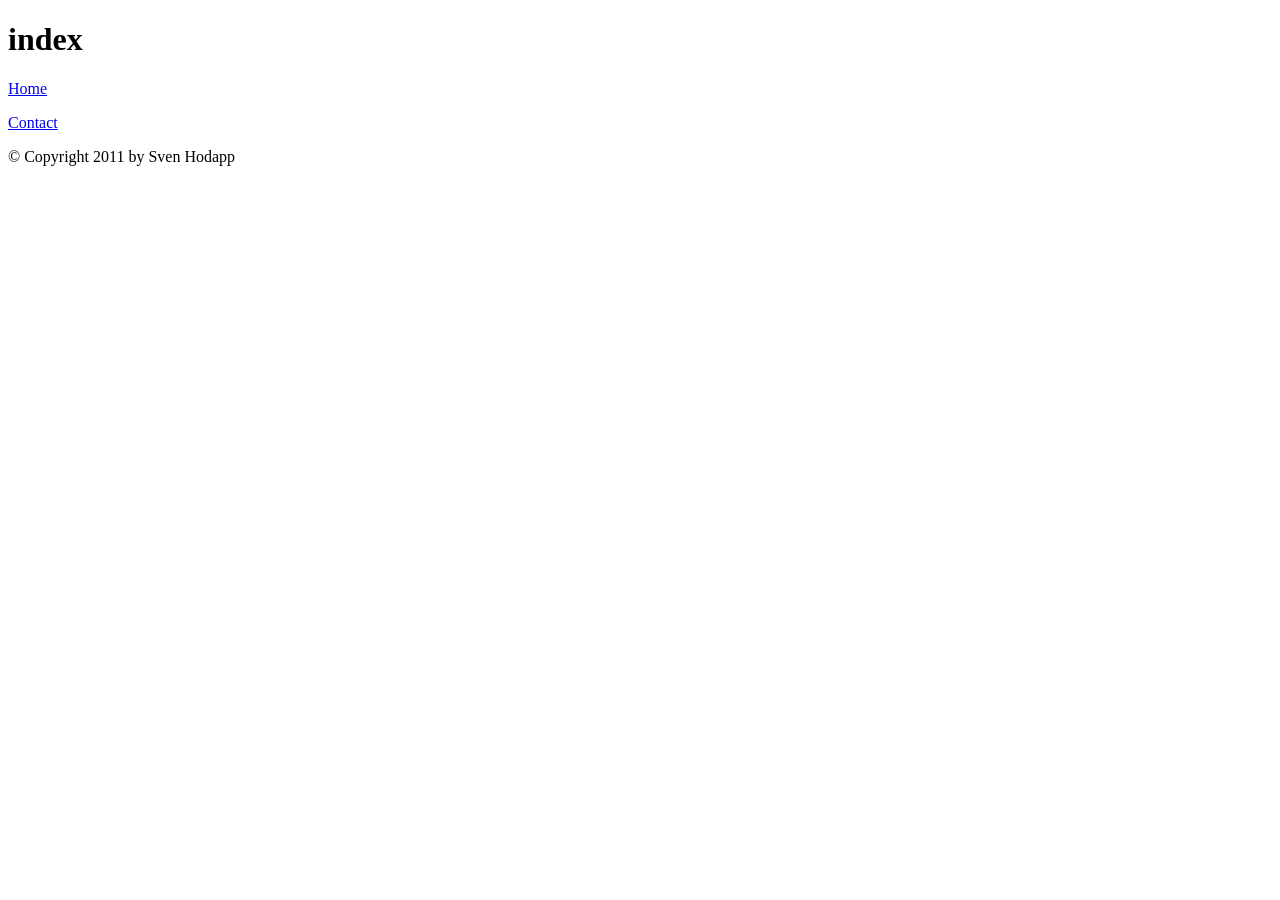
==== Template/index.html @ 95db1225 "Add first Templates." ====
<!DOCTYPE html>
<html lang="de">
	<head>
		<meta charset="utf-8" />
		<title>index</title>
		<meta name="description" content="" />
		<meta name="generator" content="Studio 3 http://aptana.com/" />
		<meta name="author" content="Sven Hodapp" />
		<meta name="viewport" content="width=device-width; initial-scale=1.0" />
		<!-- Replace favicon.ico & apple-touch-icon.png in the root of your domain and delete these references -->
		<link rel="shortcut icon" href="/favicon.ico" />
		<link rel="apple-touch-icon" href="/apple-touch-icon.png" />
	</head>
	<body>
		<div>
			<header>
				<h1>index</h1>
			</header>
			<nav>
				<p>
					<a href="/">Home</a>
				</p>
				<p>
					<a href="/contact">Contact</a>
				</p>
			</nav>
			<div></div>
			<footer>
				<p>
					&copy; Copyright 2011 by Sven Hodapp
				</p>
			</footer>
		</div>
	</body>
</html>
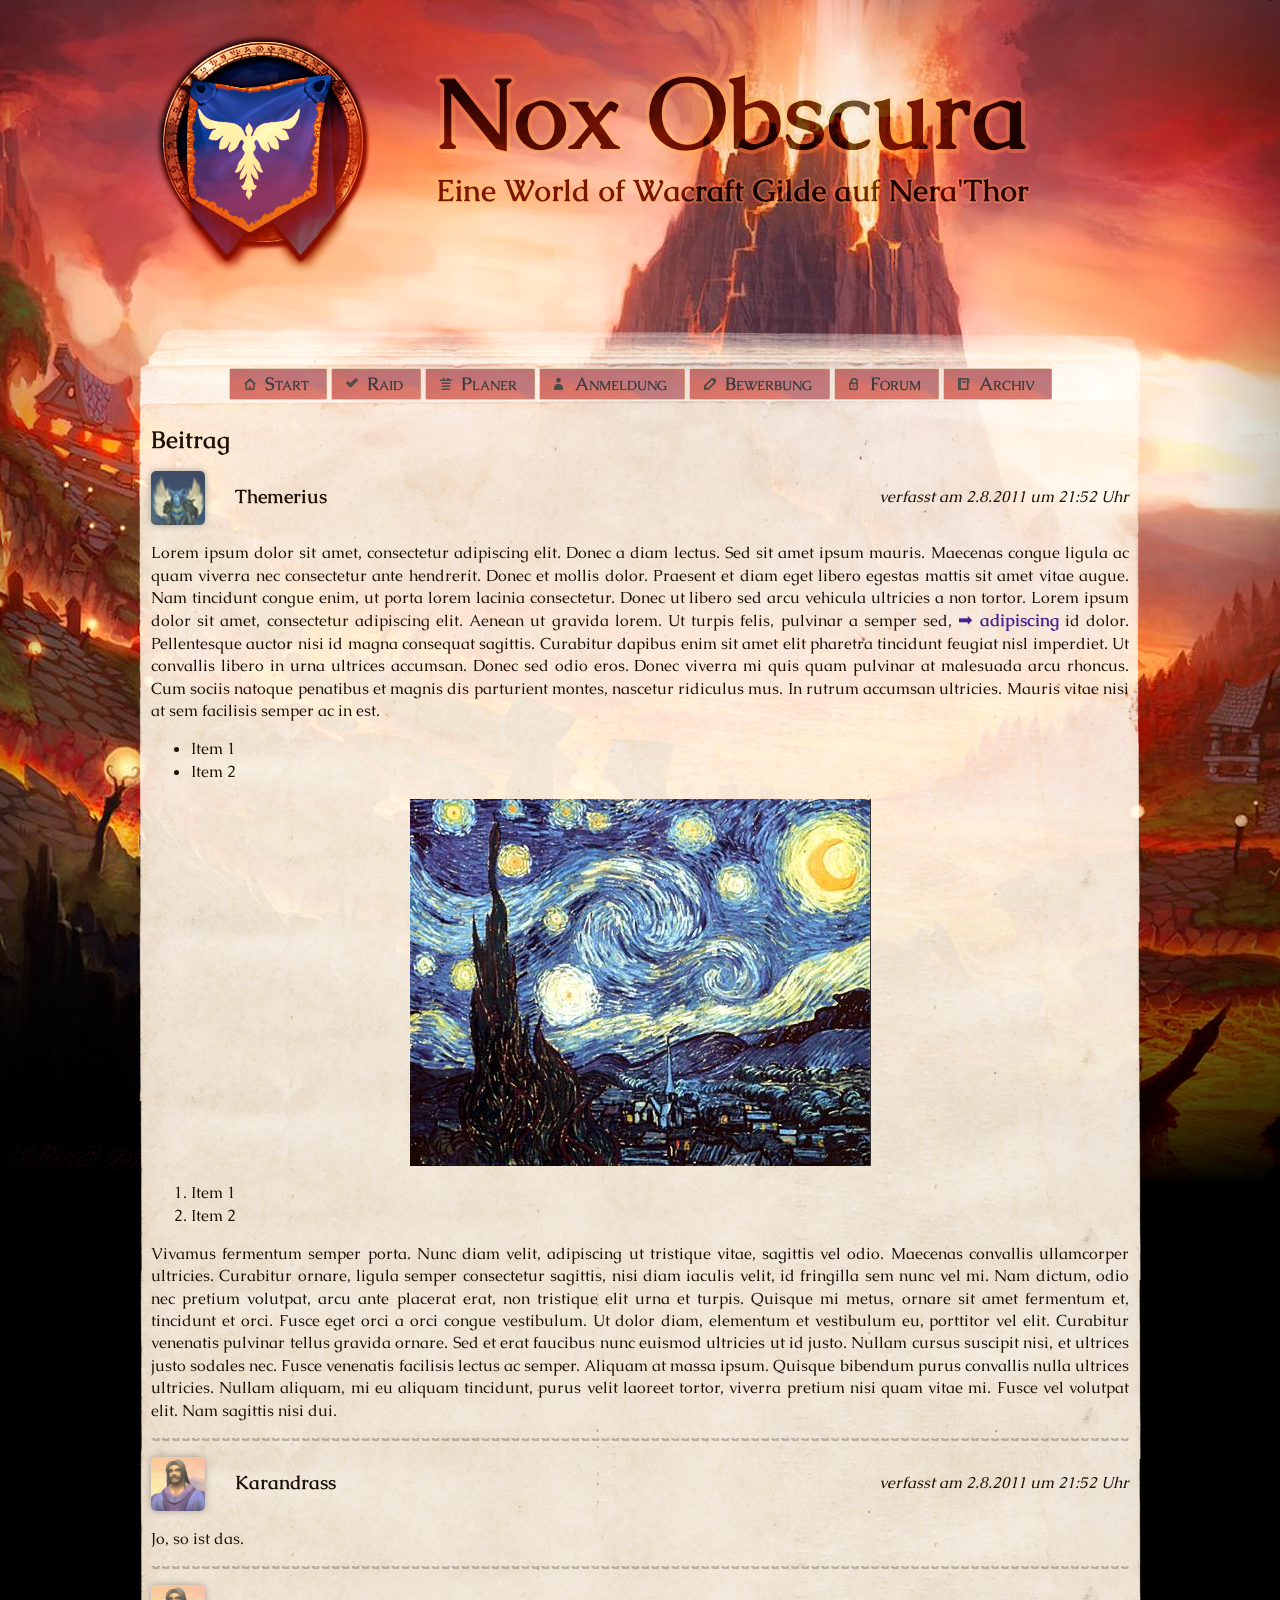
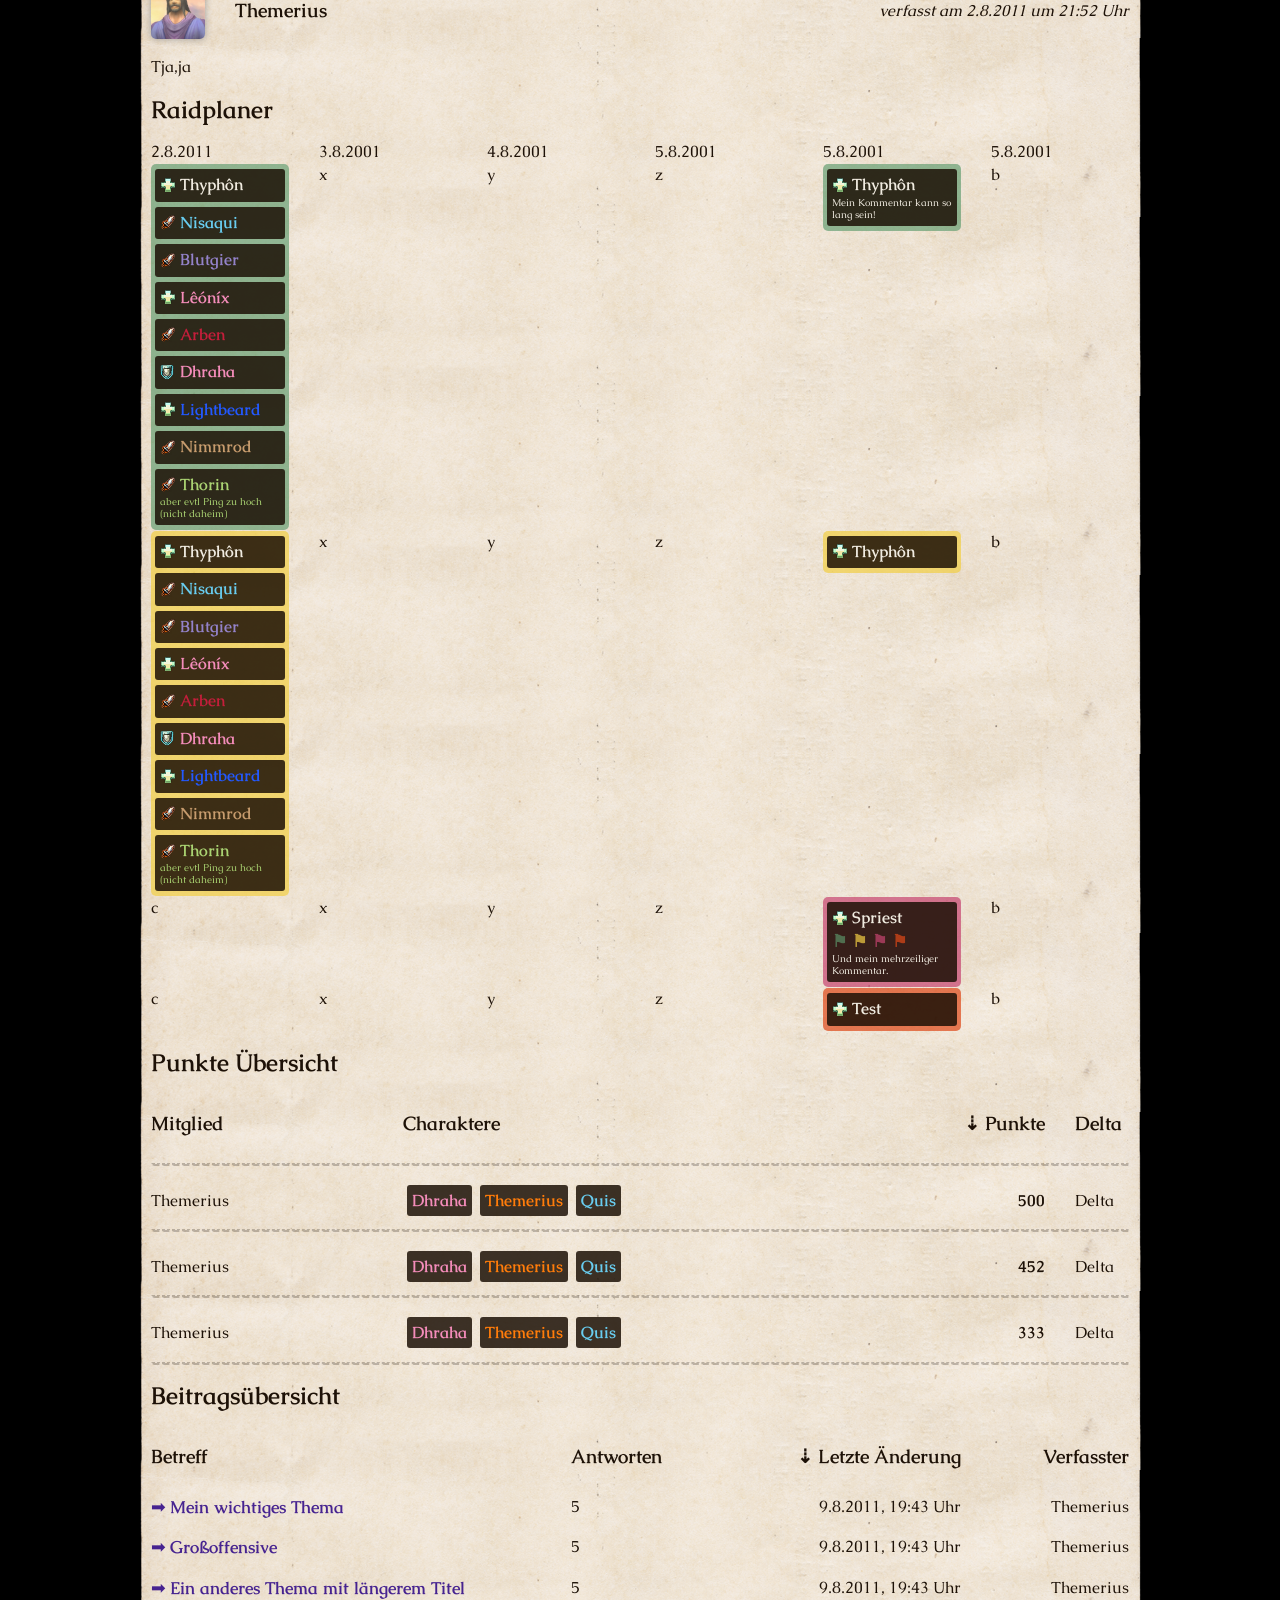
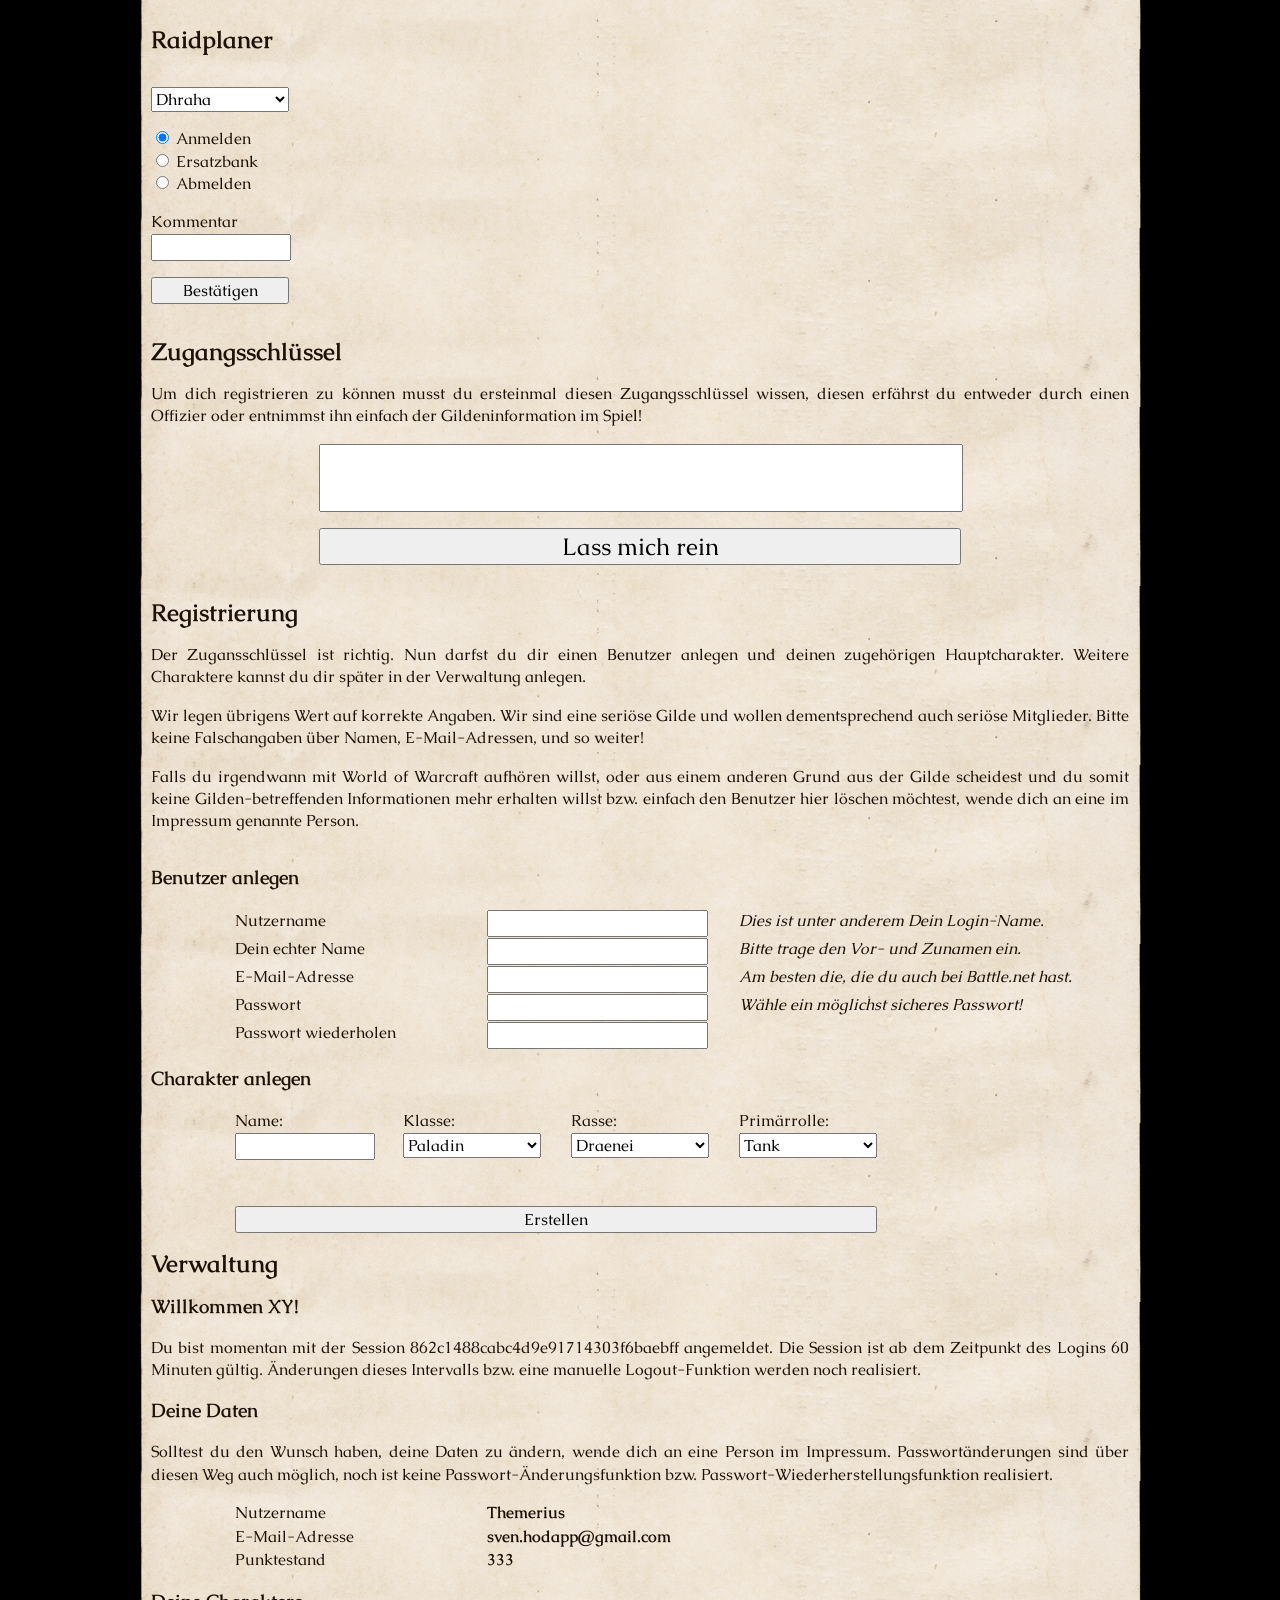
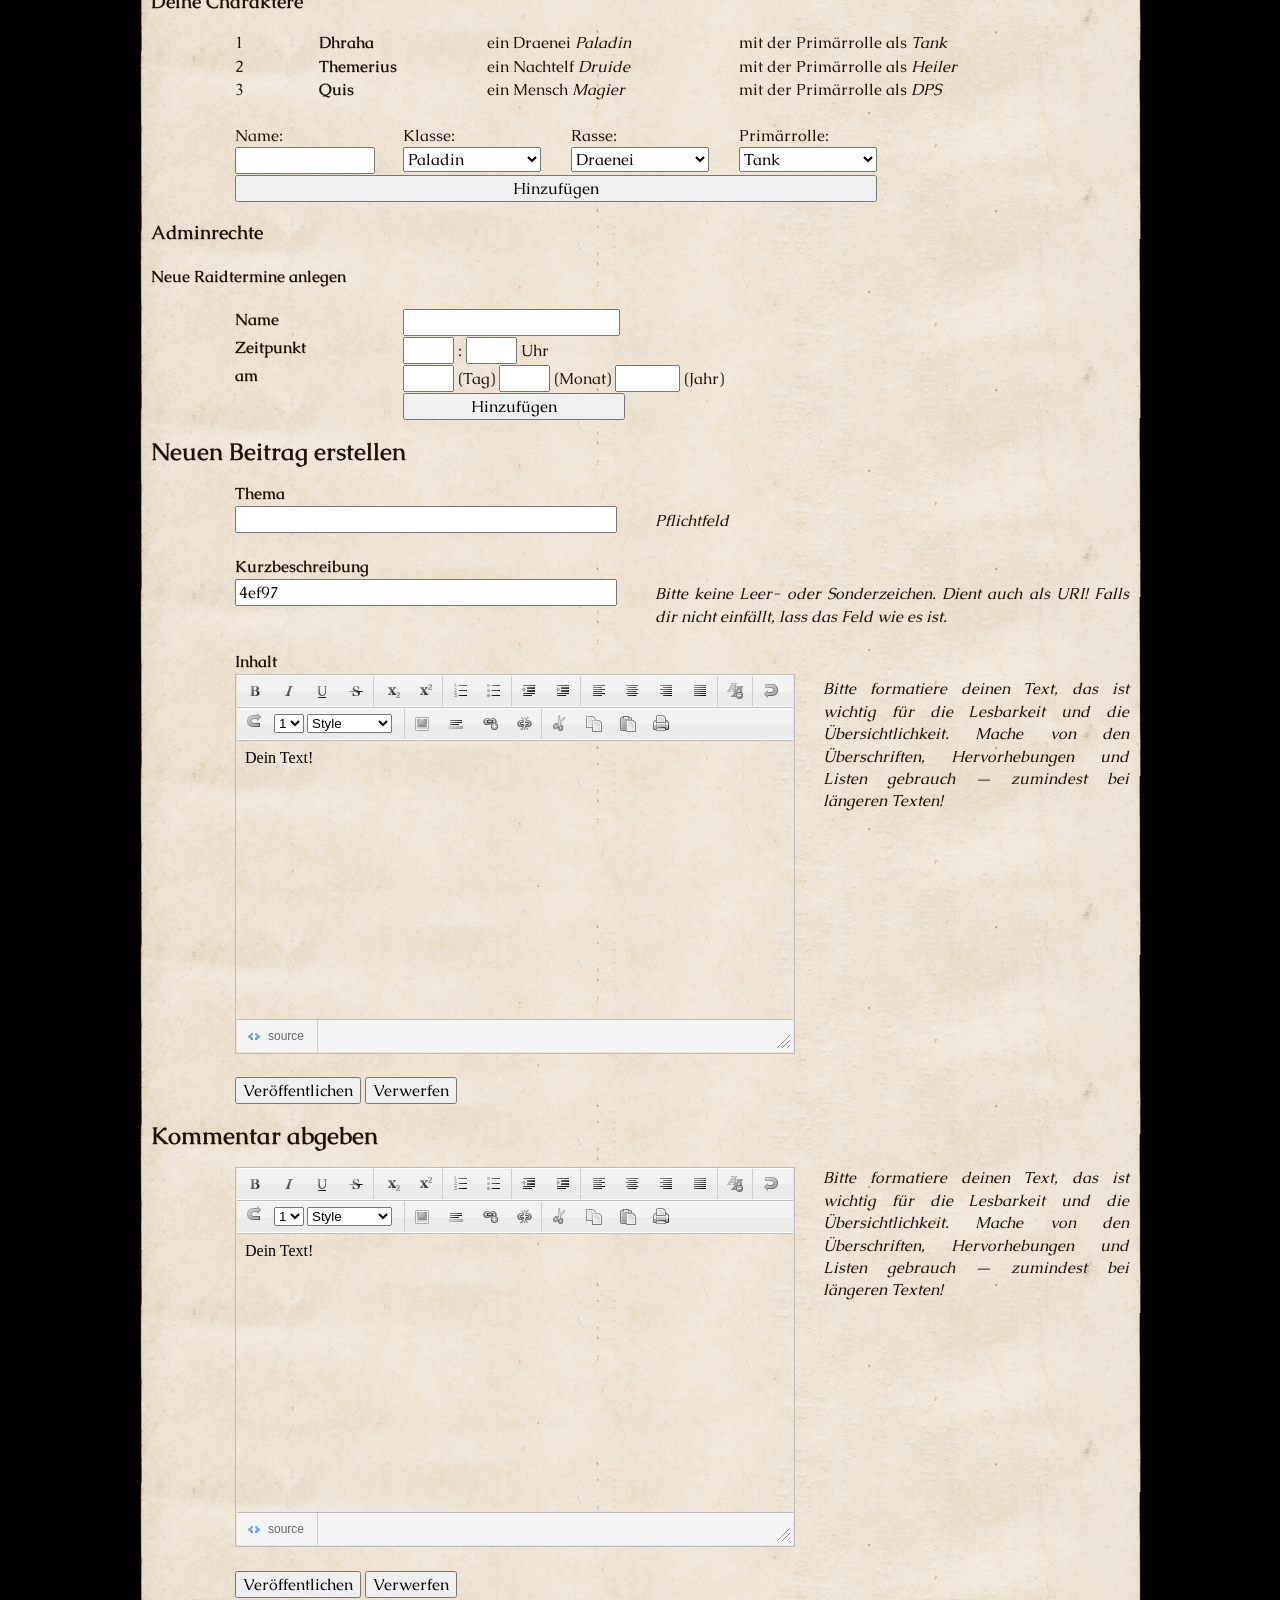
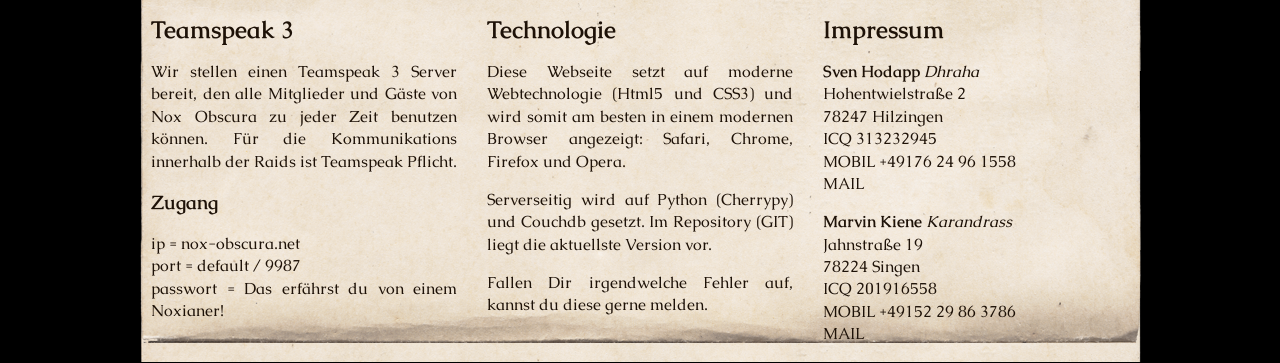
==== commit 218405f0: "Final Template" ====
--- a/Template/index.html
+++ b/Template/index.html
@@ -1,35 +1,864 @@
 <!DOCTYPE html>
 <html lang="de">
-	<head>
-		<meta charset="utf-8" />
-		<title>index</title>
-		<meta name="description" content="" />
-		<meta name="generator" content="Studio 3 http://aptana.com/" />
-		<meta name="author" content="Sven Hodapp" />
-		<meta name="viewport" content="width=device-width; initial-scale=1.0" />
-		<!-- Replace favicon.ico & apple-touch-icon.png in the root of your domain and delete these references -->
-		<link rel="shortcut icon" href="/favicon.ico" />
-		<link rel="apple-touch-icon" href="/apple-touch-icon.png" />
-	</head>
-	<body>
-		<div>
-			<header>
-				<h1>index</h1>
-			</header>
-			<nav>
-				<p>
-					<a href="/">Home</a>
-				</p>
-				<p>
-					<a href="/contact">Contact</a>
-				</p>
-			</nav>
-			<div></div>
-			<footer>
-				<p>
-					&copy; Copyright 2011 by Sven Hodapp
-				</p>
-			</footer>
-		</div>
-	</body>
+
+<head>
+   <meta charset="utf-8" />
+   
+   <title>Nox Obscura Initial Template</title>
+   
+   <!-- Meta Information -->
+   <meta name="description" content="" />
+   <meta name="generator" content="Studio 3 http://aptana.com/" />
+   <meta name="author" content="Sven Hodapp" />
+   <meta name="viewport" content="width=device-width; initial-scale=1.0" />
+   
+   <!-- Style Sheets -->
+   <link rel="stylesheet" href="styleMain.css" media="screen" />
+   <link rel="stylesheet" href="css3buttons/stylesheets/css3buttons.css" media="screen">
+   <link rel="stylesheet" href="978.css" media="screen">
+   
+   <!-- Tiny Editor -->
+   <script src="tinyeditor/tinyeditor.js"></script>
+   <link rel="stylesheet" media="all" href="tinyeditor/style.css" />
+   
+   <!-- Favicons -->
+   <link rel="shortcut icon" href="/favicon.ico" />
+   <link rel="apple-touch-icon" href="/apple-touch-icon.png" />
+</head>
+
+<body>
+   <header>
+      <h1>Nox Obscura</h1>
+      <p>Eine World of Warcraft Gilde auf Nera'Thor</p>
+   </header>
+   
+   <div id="wrapper">
+      <nav>
+         <a href="#" class="big primary capitals negative button"><span class="home icon"></span>Start</a>
+         <a href="#" class="big primary capitals negative button"><span class="check icon"></span>Raid</a>
+         <a href="#" class="big primary capitals negative button"><span class="calendar icon"></span>Planer</a>
+         <a href="#" class="big primary capitals negative button"><span class="user icon"></span>Anmeldung</a>
+         <a href="#" class="big primary capitals negative button"><span class="pen icon"></span>Bewerbung</a>
+         <a href="#" class="big primary capitals negative button"><span class="lock icon"></span>Forum</a>
+         <a href="#" class="big primary capitals negative button"><span class="book icon"></span>Archiv</a>
+      </nav>
+      
+      <div id="pushDown"></div>
+      
+      <div id="contentWrapper">
+         <div id="content">
+            <div class="layout-978">
+               
+<!-- -->       <section id="beitragSection"> <!-- BEITRAG -->
+               <div class="row">
+                  <h2>Beitrag</h2>
+               </div>
+               
+               <div class="row">
+                  <div class="col1"><img class="avatar" src="img/avatar.png" /></div>
+                  <div class="col3 postInfoName">Themerius</div>
+                  <div class="col4">&nbsp;</div>
+                  <div class="col4 postInfoDate"><em>verfasst am 2.8.2011 um 21:52 Uhr</em></div>
+                  <div class="row-end">&nbsp;</div>
+               </div>
+               
+               <div class="row">
+                  <p>Lorem ipsum dolor sit amet, consectetur adipiscing elit. Donec a diam lectus. Sed sit amet ipsum mauris. Maecenas congue ligula ac quam viverra nec consectetur ante hendrerit. Donec et mollis dolor. Praesent et diam eget libero egestas mattis sit amet vitae augue. Nam tincidunt congue enim, ut porta lorem lacinia consectetur. Donec ut libero sed arcu vehicula ultricies a non tortor. Lorem ipsum dolor sit amet, consectetur adipiscing elit. Aenean ut gravida lorem. Ut turpis felis, pulvinar a semper sed, <a href="#">adipiscing</a> id dolor. Pellentesque auctor nisi id magna consequat sagittis. Curabitur dapibus enim sit amet elit pharetra tincidunt feugiat nisl imperdiet. Ut convallis libero in urna ultrices accumsan. Donec sed odio eros. Donec viverra mi quis quam pulvinar at malesuada arcu rhoncus. Cum sociis natoque penatibus et magnis dis parturient montes, nascetur ridiculus mus. In rutrum accumsan ultricies. Mauris vitae nisi at sem facilisis semper ac in est.</p>
+                  <ul>
+                     <li>Item 1</li>
+                     <li>Item 2</li>
+                  </ul>
+                  <p>
+                     <img src="img/the-starry-night.png" />
+                  </p>
+                  <ol>
+                     <li>Item 1</li>
+                     <li>Item 2</li>
+                  </ol>
+                  <p>Vivamus fermentum semper porta. Nunc diam velit, adipiscing ut tristique vitae, sagittis vel odio. Maecenas convallis ullamcorper ultricies. Curabitur ornare, ligula semper consectetur sagittis, nisi diam iaculis velit, id fringilla sem nunc vel mi. Nam dictum, odio nec pretium volutpat, arcu ante placerat erat, non tristique elit urna et turpis. Quisque mi metus, ornare sit amet fermentum et, tincidunt et orci. Fusce eget orci a orci congue vestibulum. Ut dolor diam, elementum et vestibulum eu, porttitor vel elit. Curabitur venenatis pulvinar tellus gravida ornare. Sed et erat faucibus nunc euismod ultricies ut id justo. Nullam cursus suscipit nisi, et ultrices justo sodales nec. Fusce venenatis facilisis lectus ac semper. Aliquam at massa ipsum. Quisque bibendum purus convallis nulla ultrices ultricies. Nullam aliquam, mi eu aliquam tincidunt, purus velit laoreet tortor, viverra pretium nisi quam vitae mi. Fusce vel volutpat elit. Nam sagittis nisi dui.</p>
+               </div>
+            
+               <hr />
+            
+               <div class="row">
+                <div class="col1"><img class="avatar" src="img/default-avatar.png" /></div>
+                <div class="col3 postInfoName">Karandrass</div>
+                <div class="col4">&nbsp;</div>
+                <div class="col4 postInfoDate"><em>verfasst am 2.8.2011 um 21:52 Uhr</em></div>
+                <div class="row-end">&nbsp;</div>
+               </div>
+               
+               <div class="row">
+                <p>Jo, so ist das.</p>
+               </div>
+            
+               <hr />
+            
+               <div class="row">
+                <div class="col1"><img class="avatar" src="img/default-avatar.png" /></div>
+                <div class="col3 postInfoName">Themerius</div>
+                <div class="col4">&nbsp;</div>
+                <div class="col4 postInfoDate"><em>verfasst am 2.8.2011 um 21:52 Uhr</em></div>
+                <div class="row-end">&nbsp;</div>
+               </div>
+               <div class="row">
+                <p>Tja,ja</p>
+               </div>
+<!--/-->       </section> <!-- / BEITRAG -->
+               
+               
+<!-- -->       <section id="raidplanerSection"> <!-- RAIDPLANER -->
+               <div class="row">
+                  <h2>Raidplaner</h2>
+               </div>
+
+               <div class="row">
+                   <div class="col2">2.8.2011</div>
+                   <div class="col2">3.8.2001</div>
+                   <div class="col2">4.8.2001</div>
+                   <div class="col2">5.8.2001</div>
+                   <div class="col2">5.8.2001</div>
+                   <div class="col2">5.8.2001</div>
+                   <div class="row-end">&nbsp;</div>
+               </div>
+               <div class="row">
+                   <div class="col2 confirmed">
+                       <p class="priest">
+                           <span class="roleHeal"></span>
+                           Thyphôn
+                           <span class="comment"></span>
+                       </p>
+                       <p class="mage">
+                           <span class="roleDps"></span>
+                           Nisaqui
+                           <span class="comment"></span>
+                       </p>
+                       <p class="warlock">
+                           <span class="roleDps"></span>
+                           Blutgier<span class="comment"></span>
+                       </p>
+                       <p class="paladin">
+                           <span class="roleHeal"></span>
+                           Lêóníx
+                           <span class="comment"></span>
+                       </p>
+                       <p class="deathknight">
+                           <span class="roleDps"></span>
+                           Arben
+                           <span class="comment"></span>
+                       </p>
+                       <p class="paladin">
+                           <span class="roleTank"></span>
+                           Dhraha
+                           <span class="comment"></span>
+                       </p>
+                       <p class="shaman">
+                           <span class="roleHeal"></span>
+                           Lightbeard<span class="comment"></span>
+                       </p>
+                       <p class="warrior">
+                           <span class="roleDps"></span>
+                           Nimmrod
+                           <span class="comment"></span>
+                       </p>
+                       <p class="hunter">
+                           <span class="roleDps"></span>
+                           Thorin
+                           <span class="comment">aber evtl Ping zu hoch (nicht daheim)</span>
+                       </p>
+                   </div>
+                   <div class="col2">x</div>
+                   <div class="col2">y</div>
+                   <div class="col2">z</div>
+                   <div class="col2 confirmed"><p class="priest"><span class="roleHeal"></span>Thyphôn<span class="comment">Mein Kommentar kann so lang sein!</span></p></div>
+                   <div class="col2">b</div>
+                   <div class="row-end">&nbsp;</div>
+               </div>
+               <div class="row">
+                   <div class="col2 signed">
+                       <p class="priest">
+                           <span class="roleHeal"></span>
+                           Thyphôn
+                           <span class="comment"></span>
+                       </p>
+                       <p class="mage">
+                           <span class="roleDps"></span>
+                           Nisaqui
+                           <span class="comment"></span>
+                       </p>
+                       <p class="warlock">
+                           <span class="roleDps"></span>
+                           Blutgier<span class="comment"></span>
+                       </p>
+                       <p class="paladin">
+                           <span class="roleHeal"></span>
+                           Lêóníx
+                           <span class="comment"></span>
+                       </p>
+                       <p class="deathknight">
+                           <span class="roleDps"></span>
+                           Arben
+                           <span class="comment"></span>
+                       </p>
+                       <p class="paladin">
+                           <span class="roleTank"></span>
+                           Dhraha
+                           <span class="comment"></span>
+                       </p>
+                       <p class="shaman">
+                           <span class="roleHeal"></span>
+                           Lightbeard<span class="comment"></span>
+                       </p>
+                       <p class="warrior">
+                           <span class="roleDps"></span>
+                           Nimmrod
+                           <span class="comment"></span>
+                       </p>
+                       <p class="hunter">
+                           <span class="roleDps"></span>
+                           Thorin
+                           <span class="comment">aber evtl Ping zu hoch (nicht daheim)</span>
+                       </p>
+                   </div>
+                   <div class="col2">x</div>
+                   <div class="col2">y</div>
+                   <div class="col2">z</div>
+                   <div class="col2 signed">
+                       <p class="priest">
+                           <span class="roleHeal"></span>
+                           Thyphôn
+                           <span class="comment"></span>
+                       </p>
+                   </div>
+                   <div class="col2">b</div>
+                   <div class="row-end">&nbsp;</div>
+               </div>
+               <div class="row">
+                   <div class="col2">c</div>
+                   <div class="col2">x</div>
+                   <div class="col2">y</div>
+                   <div class="col2">z</div>
+                   <div class="col2 substitude">
+                       <p class="priest">
+                           <span class="roleHeal"></span>
+                           Spriest <br />
+                           <a class="adminConfirmed" href="#">⚑ </a>
+                           <a class="adminSigned" href="#">⚑ </a>
+                           <a class="adminSubstitude" href="#">⚑ </a>
+                           <a class="adminOptout" href="#">⚑ </a>
+                           <span class="comment">Und mein mehrzeiliger Kommentar.</span>
+                       </p>
+                   </div>
+                   <div class="col2">b</div>
+                   <div class="row-end">&nbsp;</div>
+               </div>
+               <div class="row">
+                   <div class="col2">c</div>
+                   <div class="col2">x</div>
+                   <div class="col2">y</div>
+                   <div class="col2">z</div>
+                   <div class="col2 optout">
+                       <p class="priest">
+                           <span class="roleHeal"></span>
+                           Test
+                           <span class="comment"></span>
+                       </p>
+                   </div>
+                   <div class="col2">b</div>
+                   <div class="row-end">&nbsp;</div>
+               </div>
+<!--/-->       </section> <!-- / RAIDPLANER -->
+
+
+<!-- -->       <section id="pointsSection"> <!-- POINTS -->
+               <div class="row">
+                  <h2>Punkte Übersicht</h2>
+               </div>
+
+               <div class="row">
+                   <div class="col3"><h3>Mitglied</h3></div>
+                   <div class="col6"><h3>Charaktere</h3></div>
+                   <div class="col2 pointsRight"><h3>⇣ Punkte</h3></div>
+                   <div class="col1"><h3>Delta</h3></div>
+                   <div class="row-end">&nbsp;</div>
+               </div>
+               <hr />
+               <div class="row pointsStretch">
+                   <div class="col3">Themerius</div>
+                   <div class="col6">
+                       <span class="paladin">Dhraha</span>
+                       <span class="druid">Themerius</span>
+                       <span class="mage">Quis</span>
+                   </div>
+                   <div class="col2 pointsRight"><strong>500</strong></div>
+                   <div class="col1">Delta</div>
+                   <div class="row-end">&nbsp;</div>
+               </div>
+               <hr />
+               <div class="row pointsStretch">
+                   <div class="col3">Themerius</div>
+                   <div class="col6">
+                       <span class="paladin">Dhraha</span>
+                       <span class="druid">Themerius</span>
+                       <span class="mage">Quis</span>
+                   </div>
+                   <div class="col2 pointsRight"><strong>452</strong></div>
+                   <div class="col1">Delta</div>
+                   <div class="row-end">&nbsp;</div>
+               </div>
+               <hr />
+               <div class="row pointsStretch">
+                   <div class="col3">Themerius</div>
+                   <div class="col6">
+                       <span class="paladin">Dhraha</span>
+                       <span class="druid">Themerius</span>
+                       <span class="mage">Quis</span>
+                   </div>
+                   <div class="col2 pointsRight"><strong>333</strong></div>
+                   <div class="col1">Delta</div>
+                   <div class="row-end">&nbsp;</div>
+               </div>
+               <hr />
+<!--/-->       </section> <!-- / POINTS -->
+
+
+<!-- -->       <section id="postingSection"> <!-- POSTING -->
+               <div class="row">
+                  <h2>Beitragsübersicht</h2>
+               </div>
+
+               <div class="row">
+                   <div class="col5"><h3>Betreff</h3></div>
+                   <div class="col2"><h3>Antworten</h3></div>
+                   <div class="col3 postOverviewDate"><h3>⇣ Letzte Änderung</h3></div>
+                   <div class="col2 postOverviewDate"><h3>Verfasster</h3></div>
+                   <div class="row-end">&nbsp;</div>
+               </div>
+               
+               <div class="row postStretch">
+                   <div class="col5"><a href="#">Mein wichtiges Thema</a></div>
+                   <div class="col2">5</div>
+                   <div class="col3 postOverviewDate">9.8.2011, 19:43 Uhr</div>
+                   <div class="col2 postOverviewDate">Themerius</div>
+                   <div class="row-end">&nbsp;</div>
+               </div>
+               
+               <div class="row postStretch">
+                   <div class="col5"><a href="#">Großoffensive</a></div>
+                   <div class="col2">5</div>
+                   <div class="col3 postOverviewDate">9.8.2011, 19:43 Uhr</div>
+                   <div class="col2 postOverviewDate">Themerius</div>
+                   <div class="row-end">&nbsp;</div>
+               </div>
+               
+               <div class="row postStretch">
+                   <div class="col5"><a href="#">Ein anderes Thema mit längerem Titel</a></div>
+                   <div class="col2">5</div>
+                   <div class="col3 postOverviewDate">9.8.2011, 19:43 Uhr</div>
+                   <div class="col2 postOverviewDate">Themerius</div>
+                   <div class="row-end">&nbsp;</div>
+               </div>
+<!--/-->       </section> <!-- / POSTING -->
+
+
+<!-- -->       <section id="formularSection"> <!-- FORMULARS -->
+               <div class="row">
+                  <h2>Raidplaner</h2>
+               </div>
+
+               <div class="row">
+                   <div class="col2">
+                       <form action="user/manipulateUserCharacterOnRaid" method="post"> 
+                       <p>
+                       <select name="usersCharacter2" size="1">
+                           <option>Dhraha</option>
+                           <option>Themerius</option>
+                           <option>Quis</option>
+                       </select>
+                       </p>
+                       <p> 
+                       <input type="radio" name="logon2" value="signed" checked="checked" /> Anmelden<br/> 
+                       <input type="radio" name="logon2" value="substitude" /> Ersatzbank<br/> 
+                       <input type="radio" name="logon2" value="optout" /> Abmelden<br/> 
+                       <input type="hidden" name="id_2" value="48"/>
+                       </p>
+                       <p>Kommentar<br/>
+                       <input class="text" type="text" name="comment2" value="" maxlength="40"/> 
+                       </p>
+                       <p><input class="button" type="submit" value="Bestätigen"/></p>
+                       </form>
+                   </div>
+                   <div class="col10"></div>
+                   <div class="row-end">&nbsp;</div>
+               </div>
+<!--/-->       </section> <!-- / FORMULARS -->
+
+
+<!-- -->       <section id="keySection"> <!-- KEY -->
+               <div class="row">
+                  <h2>Zugangsschlüssel</h2>
+               </div>
+
+               <div class="row">
+                   <p>Um dich registrieren zu können musst du ersteinmal diesen Zugangsschlüssel wissen, diesen erfährst du entweder durch einen Offizier oder entnimmst ihn einfach der Gildeninformation im Spiel!</p>
+               </div>
+               <div class="row">
+                   <div class="col2">&nbsp;</div>
+                   <div class="col8">
+                       <form action="register" method="post"> 
+                           <input class="secretText" type="text" name="secret" value="" maxlength="40"/>        <p><input class="secretButton" type="submit" value="Lass mich rein"/></p> 
+                       </form>
+                   </div>
+                   <div class="col2">&nbsp;</div>
+                   <div class="row-end">&nbsp;</div>
+               </div>
+<!--/-->       </section> <!-- / KEY -->
+
+
+<!-- -->       <section id="registerSection"> <!-- REGISTER -->
+               <div class="row">
+                  <h2>Registrierung</h2>
+               </div>
+
+               <div class="row">
+                   <p>Der Zugansschlüssel ist richtig. Nun darfst du dir einen Benutzer anlegen und deinen zugehörigen Hauptcharakter. Weitere Charaktere kannst du dir später in der Verwaltung anlegen.</p>
+                   <p>Wir legen übrigens Wert auf korrekte Angaben. Wir sind eine seriöse Gilde und wollen dementsprechend auch seriöse Mitglieder. Bitte keine Falschangaben über Namen, E-Mail-Adressen, und so weiter!</p>
+                   <p>Falls du irgendwann mit World of Warcraft aufhören willst, oder aus einem anderen Grund aus der Gilde scheidest und du somit keine Gilden-betreffenden Informationen mehr erhalten willst bzw. einfach den Benutzer hier löschen möchtest, wende dich an eine im Impressum genannte Person.</p>
+               </div>
+               <form action="user/regUser" method="post"> 
+               <div class="row">
+                   <div class="col3"><h3>Benutzer anlegen</h3></div>
+                   <div class="col9">&nbsp;</div>
+                   <div class="row-end">&nbsp;</div>
+               </div>
+               
+               <div class="row">
+                   <div class="col1">&nbsp;</div>
+                   <div class="col3">Nutzername</div>
+                   <div class="col3"><input class="text" type="text" name="username" value="" size="25" maxlength="40"/></div>
+                   <div class="col5"><em>Dies ist unter anderem Dein Login-Name.</em></div>
+                   <div class="row-end">&nbsp;</div>
+               </div>
+               <div class="row">
+                   <div class="col1">&nbsp;</div>
+                   <div class="col3">Dein echter Name</div>
+                   <div class="col3"><input class="text" type="text" name="realname" value="" size="25" maxlength="40"/></div>
+                   <div class="col5"><em>Bitte trage den Vor- und Zunamen ein.</em></div>
+                   <div class="row-end">&nbsp;</div>
+               </div>
+               <div class="row">
+                   <div class="col1">&nbsp;</div>
+                   <div class="col3">E-Mail-Adresse</div>
+                   <div class="col3"><input class="text" type="text" name="email" value="" size="25" maxlength="40"/></div>
+                   <div class="col5"><em>Am besten die, die du auch bei Battle.net hast.</em></div>
+                   <div class="row-end">&nbsp;</div>
+               </div>
+               <div class="row">
+                   <div class="col1">&nbsp;</div>
+                   <div class="col3">Passwort</div>
+                   <div class="col3"><input class="text" type="text" name="passworda" value="" size="25" maxlength="40"/></div>
+                   <div class="col5"><em>Wähle ein möglichst sicheres Passwort!</em></div>
+                   <div class="row-end">&nbsp;</div>
+               </div>
+               <div class="row">
+                   <div class="col1">&nbsp;</div>
+                   <div class="col3">Passwort wiederholen</div>
+                   <div class="col3"><input class="text" type="text" name="passwordb" value="" size="25" maxlength="40"/></div>
+                   <div class="col5">&nbsp;</div>
+                   <div class="row-end">&nbsp;</div>
+               </div>
+               
+               <div class="row">
+                   <div class="col3"><h3>Charakter anlegen</h3></div>
+                   <div class="col9">&nbsp;</div>
+                   <div class="row-end">&nbsp;</div>
+               </div>
+               <div class="row">
+                   <div class="col1">&nbsp;</div>
+                   <div class="col2">Name: <input class="text" type="text" name="charname" value="" maxlength="12"/></div>
+                   <div class="col2">Klasse: 
+                       <select name="class_" size="1"> 
+                           <option>Paladin</option> 
+                           <option>Magier</option> 
+                           <option>Druide</option> 
+                           <option>Priester</option> 
+                           <option>Krieger</option> 
+                           <option>Schamane</option> 
+                           <option>Schurke</option> 
+                           <option>Todesritter</option> 
+                           <option>Hexenmeister</option> 
+                           <option>Jäger</option> 
+                       </select>
+                   </div>
+                   <div class="col2">
+                       Rasse: 
+                       <select name="race" size="1"> 
+                           <option>Draenei</option> 
+                           <option>Mensch</option> 
+                           <option>Nachtelf</option> 
+                           <option>Zwerg</option> 
+                           <option>Gnom</option> 
+                           <option>Worg</option> 
+                       </select>
+                   </div>
+                   <div class="col2">
+                       Primärrolle: 
+                       <select name="role" size="1"> 
+                           <option>Tank</option> 
+                           <option>Heiler</option> 
+                           <option>DPS</option> 
+                       </select>
+                   </div>
+                   <div class="col3"></div>
+                   <div class="row-end">&nbsp;</div>
+               </div>
+               <br />
+               <br />
+               <div class="row">
+                   <div class="col1">&nbsp;</div>
+                   <div class="col8"><input  class="button" type="submit" value="Erstellen"/></div>
+                   <div class="col3">&nbsp;</div>
+                   <div class="row-end">&nbsp;</div>
+               </div>
+               </form>
+<!--/-->       </section> <!-- / REGISTER -->
+
+
+<!-- -->       <section id="controlpanelSection"> <!-- CONTROLPANEL -->
+               <div class="row">
+                  <h2>Verwaltung</h2>
+               </div>
+               
+               <div class="row">
+                  <h3>Willkommen XY!</h3>
+                     <p>Du bist momentan mit der Session 862c1488cabc4d9e91714303f6baebff angemeldet. Die Session ist ab dem Zeitpunkt des Logins 60 Minuten gültig. Änderungen dieses Intervalls bzw. eine manuelle Logout-Funktion werden noch realisiert.</p>
+                  <h3>Deine Daten</h3>
+                     <p>Solltest du den Wunsch haben, deine Daten zu ändern, wende dich an eine Person im Impressum. Passwortänderungen sind über diesen Weg auch möglich, noch ist keine Passwort-Änderungsfunktion bzw. Passwort-Wiederherstellungsfunktion realisiert.</p>
+               </div>
+
+               <div class="row">
+                   <div class="col1">&nbsp;</div>
+                   <div class="col3">Nutzername</div>
+                   <div class="col3"><strong>Themerius</strong></div>
+                   <div class="col5">&nbsp;</div>
+                   <div class="row-end">&nbsp;</div>
+               </div>
+               <div class="row">
+                   <div class="col1">&nbsp;</div>
+                   <div class="col3">E-Mail-Adresse</div>
+                   <div class="col3"><strong>sven.hodapp@gmail.com</strong></div>
+                   <div class="col5">&nbsp;</div>
+                   <div class="row-end">&nbsp;</div>
+               </div>
+               <div class="row">
+                   <div class="col1">&nbsp;</div>
+                   <div class="col3">Punktestand</div>
+                   <div class="col3"><strong>333</strong></div>
+                   <div class="col5">&nbsp;</div>
+                   <div class="row-end">&nbsp;</div>
+               </div>
+               
+               <h3>Deine Charaktere</h3>
+               <div class="row">
+                   <div class="col1">&nbsp;</div>
+                   <div class="col1">1</div>
+                   <div class="col2"><strong>Dhraha</strong></div>
+                   <div class="col3">ein Draenei <em>Paladin</em></div>
+                   <div class="col3">mit der Primärrolle als <em>Tank</em></div>
+                   <div class="col2">&nbsp;</div>
+                   <div class="row-end">&nbsp;</div>
+               </div>
+               <div class="row">
+                   <div class="col1">&nbsp;</div>
+                   <div class="col1">2</div>
+                   <div class="col2"><strong>Themerius</strong></div>
+                   <div class="col3">ein Nachtelf <em>Druide</em></div>
+                   <div class="col3">mit der Primärrolle als <em>Heiler</em></div>
+                   <div class="col2">&nbsp;</div>
+                   <div class="row-end">&nbsp;</div>
+               </div>
+               <div class="row">
+                   <div class="col1">&nbsp;</div>
+                   <div class="col1">3</div>
+                   <div class="col2"><strong>Quis</strong></div>
+                   <div class="col3">ein Mensch <em>Magier</em></div>
+                   <div class="col3">mit der Primärrolle als <em>DPS</em></div>
+                   <div class="col2">&nbsp;</div>
+                   <div class="row-end">&nbsp;</div>
+               </div>
+               <br />
+               <form action="user/addCharacter" method="post">
+               <div class="row">
+                   <div class="col1">&nbsp;</div>
+                   <div class="col2">Name: <input class="text" type="text" name="charname" value="" maxlength="12"/></div>
+                   <div class="col2">Klasse: 
+                       <select name="class_" size="1"> 
+                           <option>Paladin</option> 
+                           <option>Magier</option> 
+                           <option>Druide</option> 
+                           <option>Priester</option> 
+                           <option>Krieger</option> 
+                           <option>Schamane</option> 
+                           <option>Schurke</option> 
+                           <option>Todesritter</option> 
+                           <option>Hexenmeister</option> 
+                           <option>Jäger</option> 
+                       </select>
+                   </div>
+                   <div class="col2">
+                       Rasse: 
+                       <select name="race" size="1"> 
+                           <option>Draenei</option> 
+                           <option>Mensch</option> 
+                           <option>Nachtelf</option> 
+                           <option>Zwerg</option> 
+                           <option>Gnom</option> 
+                           <option>Worg</option> 
+                       </select>
+                   </div>
+                   <div class="col2">
+                       Primärrolle: 
+                       <select name="role" size="1"> 
+                           <option>Tank</option> 
+                           <option>Heiler</option> 
+                           <option>DPS</option> 
+                       </select>
+                   </div>
+                   <div class="col3"></div>
+                   <div class="row-end">&nbsp;</div>
+               </div>
+               <div class="row">
+                   <div class="col1">&nbsp;</div>
+                   <div class="col8"><input  class="button" type="submit" value="Hinzufügen"/></div>
+                   <div class="col3">&nbsp;</div>
+                   <div class="row-end">&nbsp;</div>
+               </div>
+               </form>
+               
+               <div class="row">
+                  <h3>Adminrechte</h3>
+                  <h4>Neue Raidtermine anlegen</h4>
+               </div>
+               
+               <form action="user/createRaid" method="post">
+               <div class="row">
+                   <div class="col1">&nbsp;</div>
+                   <div class="col2"><strong>Name</strong></div>
+                   <div class="col3">
+                       <input type="text" name="raidName" value="" size="25" maxlength="40"/>
+                   </div>
+                   <div class="col6">&nbsp;</div>
+                   <div class="row-end">&nbsp;</div>
+               </div>
+               <div class="row">
+                   <div class="col1">&nbsp;</div>
+                   <div class="col2"><strong>Zeitpunkt</strong></div>
+                   <div class="col3">
+                       <input type="text" name="date" value="" size="2" maxlength="2"/> : <input type="text" name="date" value="" size="2" maxlength="2"/> Uhr
+                   </div>
+                   <div class="col6">&nbsp;</div>
+                   <div class="row-end">&nbsp;</div>
+               </div>
+               <div class="row">
+                   <div class="col1">&nbsp;</div>
+                   <div class="col2"><strong>am</strong></div>
+                   <div class="col5">
+                       <input type="text" name="date" value="" size="2" maxlength="2"/> (Tag) <input type="text" name="date" value="" size="2" maxlength="2"/> (Monat) <input type="text" name="date" value="" size="4" maxlength="4"/> (Jahr)
+                   </div>
+                   <div class="col4">&nbsp;</div>
+                   <div class="row-end">&nbsp;</div>
+               </div>
+               <div class="row">
+                   <div class="col1">&nbsp;</div>
+                   <div class="col2">&nbsp;</div>
+                   <div class="col3"><input class="button" type="submit" value="Hinzufügen"/></div>
+                   <div class="col6">&nbsp;</div>
+                   <div class="row-end">&nbsp;</div>
+               </div>
+               </form>
+<!--/-->       </section> <!-- / CONTROLPANEL -->
+
+
+<!-- -->       <section id="newPostSection"> <!-- NEW POST -->
+               <div class="row">
+                  <h2>Neuen Beitrag erstellen</h2>
+               </div>
+               
+               <form action="user/post?type=initial" method="post" onsubmit="myEditor.post()"> 
+               <div class="row">
+                   <div class="col1">&nbsp;</div>
+                   <div class="col5">
+                       <strong>Thema</strong>
+                       <input type="hidden" name="category" value="start"/> 
+                       <input class="text" type="text" name="topic" value="" maxlength="40"/>
+                   </div>
+                   <div class="col6 postNewPostAdjust"><em>Pflichtfeld</em></div>
+                   <div class="row-end">&nbsp;</div>
+               </div>
+               <br />
+               <div class="row">
+                   <div class="col1">&nbsp;</div>
+                   <div class="col5">
+                       <strong>Kurzbeschreibung</strong>
+                       <input class="text" type="text" name="uuid" value="4ef97" size="25" maxlength="40"/> 
+                   </div>
+                   <div class="col6 postNewPostAdjust"><em>Bitte keine Leer- oder Sonderzeichen. Dient auch als URI! Falls dir nicht einfällt, lass das Feld wie es ist.</em></div>
+                   <div class="row-end">&nbsp;</div>
+               </div>
+               <br />
+               <div class="row">
+                   <div class="col1">&nbsp;</div>
+                   <div class="col7">
+                       <strong>Inhalt</strong>
+                       <textarea name="content" id="input"><div>Dein Text!</div></textarea> 
+                              <script type="text/javascript"> 
+                              new TINY.editor.edit('myEditor',{
+                                 id:'input',
+                                 width:556,
+                                 height:275,
+                                 cssclass:'te',
+                                 controlclass:'tecontrol',
+                                 rowclass:'teheader',
+                                 dividerclass:'tedivider',
+                                 controls:['bold','italic','underline','strikethrough','|','subscript','superscript','|',
+                                         'orderedlist','unorderedlist','|','outdent','indent','|','leftalign',
+                                         'centeralign','rightalign','blockjustify','|','unformat','|','undo','redo','n',
+                                         'size','style','|','image','hr','link','unlink','|','cut','copy','paste','print'],
+                                 footer:true,
+                                 fonts:['Verdana','Arial','Georgia','Trebuchet MS'],
+                                 xhtml:true,
+                                 cssfile:'static/tinyeditor/style.css',
+                                 bodyid:'editor',
+                                 footerclass:'tefooter',
+                                 toggle:{text:'source',activetext:'wysiwyg',cssclass:'toggle'},
+                                 resize:{cssclass:'resize'}
+                              });
+                              </script> 
+                   </div>
+                   <div class="col4 postNewPostAdjust"><em>Bitte formatiere deinen Text, das ist wichtig für die Lesbarkeit und die Übersichtlichkeit. Mache von den Überschriften, Hervorhebungen und Listen gebrauch — zumindest bei längeren Texten!</em></div>
+                   <div class="row-end">&nbsp;</div>
+               </div>
+               <div class="row">
+                   <div class="col1">&nbsp;</div>
+                   <div class="col7">
+                       <br />
+                       <input type="submit" value="Veröffentlichen"/>
+                       <input type="reset" value="Verwerfen"/>
+                   </div>
+                   <div class="col4">&nbsp;</div>
+                   <div class="row-end">&nbsp;</div>
+               </div>
+               </form>
+<!--/-->       </section> <!-- / NEW POST -->
+
+
+<!-- -->       <section id="newReplySection"> <!-- NEW REPLY COMMENT -->
+               <div class="row">
+                  <h2>Kommentar abgeben</h2>
+               </div>
+               
+               <form action="user/post?type=replay" method="post" onsubmit="myEditor.post()"> 
+               <input type="hidden" name="uuid" value="87697"/>
+               <div class="row">
+                   <div class="col1">&nbsp;</div>
+                   <div class="col7">
+                       <textarea name="content" id="input_"><div>Dein Text!</div></textarea> 
+                              <script type="text/javascript"> 
+                              new TINY.editor.edit('myEditor',{
+                                 id:'input_', /* ACHTUNG beim Coden wieder auf input ohne _ ändern */
+                                 width:556,
+                                 height:275,
+                                 cssclass:'te',
+                                 controlclass:'tecontrol',
+                                 rowclass:'teheader',
+                                 dividerclass:'tedivider',
+                                 controls:['bold','italic','underline','strikethrough','|','subscript','superscript','|',
+                                         'orderedlist','unorderedlist','|','outdent','indent','|','leftalign',
+                                         'centeralign','rightalign','blockjustify','|','unformat','|','undo','redo','n',
+                                         'size','style','|','image','hr','link','unlink','|','cut','copy','paste','print'],
+                                 footer:true,
+                                 fonts:['Verdana','Arial','Georgia','Trebuchet MS'],
+                                 xhtml:true,
+                                 cssfile:'static/tinyeditor/style.css',
+                                 bodyid:'editor',
+                                 footerclass:'tefooter',
+                                 toggle:{text:'source',activetext:'wysiwyg',cssclass:'toggle'},
+                                 resize:{cssclass:'resize'}
+                              });
+                              </script> 
+                   </div>
+                   <div class="col4"><em>Bitte formatiere deinen Text, das ist wichtig für die Lesbarkeit und die Übersichtlichkeit. Mache von den Überschriften, Hervorhebungen und Listen gebrauch — zumindest bei längeren Texten!</em></div>
+                   <div class="row-end">&nbsp;</div>
+               </div>
+               <div class="row">
+                   <div class="col1">&nbsp;</div>
+                   <div class="col7">
+                       <br />
+                       <input type="submit" value="Veröffentlichen"/>
+                       <input type="reset" value="Verwerfen"/>
+                   </div>
+                   <div class="col4">&nbsp;</div>
+                   <div class="row-end">&nbsp;</div>
+               </div>
+               </form>
+<!--/-->       </section> <!-- / NEW REPLY COMMENT -->
+
+            </div> <!-- layout-978 -->
+         </div> <!-- content -->
+
+         <footer>
+           <div class="layout-978">
+               <div class="row">
+                   <div class="col4">
+                       <h2>Teamspeak 3</h2>
+                       <p>
+                           Wir stellen einen Teamspeak 3 Server bereit, den alle Mitglieder und Gäste von Nox Obscura zu jeder Zeit benutzen können. Für die Kommunikations innerhalb der Raids ist Teamspeak Pflicht.
+                       </p>
+                       <h3>Zugang</h3>
+                       <p>
+                           ip = nox-obscura.net <br />
+                           port = default / 9987 <br />
+                           passwort = Das erfährst du von einem Noxianer! <br />
+                       </p>
+                   </div>
+                   <div class="col4">
+                       <h2>Technologie</h2>
+                       <p>
+                           Diese Webseite setzt auf moderne Webtechnologie (Html5 und CSS3) und wird somit am besten in einem modernen Browser angezeigt: Safari, Chrome, Firefox und Opera.
+                       </p>
+                       <p>
+                           Serverseitig wird auf Python (Cherrypy) und Couchdb gesetzt. Im Repository (GIT) liegt die aktuellste Version vor.
+                       </p>
+                       <p>
+                           Fallen Dir irgendwelche Fehler auf, kannst du diese gerne melden.
+                       </p>
+                   </div>
+                   <div class="col4">
+                       <h2>Impressum</h2>
+                       <p>
+                       <strong>Sven Hodapp</strong> <em>Dhraha</em><br />
+                       Hohentwielstraße 2<br />
+                       78247 Hilzingen<br />
+                       ICQ 313232945<br />
+                       MOBIL +49176 24 96 1558<br />
+                       MAIL
+                       </p>
+                       <p>
+                       <strong>Marvin Kiene</strong> <em>Karandrass</em><br />
+                       Jahnstraße 19<br />
+                       78224 Singen<br />
+                       ICQ 201916558<br />
+                       MOBIL +49152 29 86 3786<br />
+                       MAIL
+                       </p>
+                   </div>
+                   <div class="row-end">&nbsp;</div>
+               </div> <!-- row -->
+           </div> <!-- layout-978 -->
+         </footer>
+
+      </div> <!-- contentWrapper -->
+   </div> <!-- wrapper -->
+</body>
+
 </html>
--- a/Template/styleMain.css
+++ b/Template/styleMain.css
@@ -0,0 +1,414 @@
+@import url(http://fonts.googleapis.com/css?family=Caudex:400,700,400italic,700italic);
+
+body {
+   background: #000 url(img/bg-set.png) no-repeat center top;
+   color: #1d1107;
+   /*text-shadow: #ddaf78 0 0 0.1em;*/
+   font: 1em/1.4em 'Caudex', serif;
+   text-align: justify;
+}
+
+/* @group Structure */
+
+header {
+   display: none;
+}
+
+nav {
+   text-align: center;
+   letter-spacing: 0;
+   height: 32px;
+}
+
+footer {
+   background: url(img/footer-1002.png) no-repeat 0 bottom;
+   height: 344px;
+}
+
+hr {
+   border-radius: 1px;
+   border-width: 0;
+   border-top: 1px dashed rgba(29,17,7,0.25);
+   border-bottom: 2px dashed rgba(29,17,7,0.25);
+   margin-bottom: 16px;
+}
+
+img {
+   max-width: 978px;
+   display: block;
+   margin-right: auto;
+   margin-left: auto;
+}
+
+#wrapper {
+   width: 1002px;
+   height: 693px; /* TODO anpassen */
+   margin-left: auto;
+   margin-right: auto;
+   margin-top: 368px;
+}
+
+#contentWrapper {
+   background: url(img/middle-1002.png) repeat-y;
+   position: absolute;
+}
+
+#content {
+   margin-top: -692px;
+   width: 1002px;
+}
+
+#pushDown {
+   height: 701px;
+}
+
+.avatar {
+   width: 54px;
+   height: 54px;
+   border-radius: 5px;
+   opacity: 0.75;
+   box-shadow: 0 0 7px #888;
+}
+
+
+
+/* @end */
+
+/* @group Pseudo Classes */
+
+::selection {
+   background: #f4d57e;
+
+}
+::-moz-selection {
+   background: #f4d57e;
+}
+
+img::selection    {
+   background: transparent;
+}
+
+img::-moz-selection  {
+   background: transparent;
+}
+
+a:link {
+   text-decoration: none;
+   color: #462390;
+   font-weight: bold;
+   font-size: 1.05em;
+}
+
+a:hover {
+   text-decoration: underline;
+   color: #462390;
+   font-size: 1.05em;
+   font-weight: bold;
+}
+
+#content a:link:before {
+   content: "➟ "; 
+}
+
+
+
+/* @end */
+
+/* @group Posting */
+
+.postOverviewDate, .pointsRight {
+   text-align: right;
+}
+
+.postStretch {
+   padding-top: 8px;
+   padding-bottom: 8px;
+}
+
+.postNewPostAdjust {
+   margin-top: 27px;
+}
+
+.postInfoName {
+   margin-top: 15px;
+   margin-bottom: 16px;
+   font-weight: bold;
+   font-size: 1.2em;
+}
+
+.postInfoDate {
+   margin-top: 15px;
+   margin-bottom: 16px;
+   text-align: right;
+}
+
+
+
+/* @end */
+
+/* @group Points */
+
+.pointsStretch {
+   padding-top: 8px;
+   padding-bottom: 8px;
+}
+
+.pointsPointTo {
+   
+}
+
+
+
+/* @end */
+
+/* @group Input Elements */
+
+input {
+   font: 1em Caudex;
+}
+
+input.text {
+   width: 96%;
+}
+
+input.secretText {
+   width: 99%;
+   font-size: 3em;
+   font-weight: bold;
+   text-align: center;
+}
+
+input.button {
+   width: 100%;
+}
+
+input.secretButton {
+   width: 100%;
+   font-size: 1.5em;
+}
+
+div.col2 select {
+   font: 1em Caudex;
+   width: 100%;
+}
+
+
+
+/* @end */
+
+/* @group Planer */
+
+.signed {
+   background-color: rgba(243,207,68,0.7);
+   border-radius: 5px;
+}
+
+.confirmed {
+   /* Bestätigt */
+   background-color: rgba(93,154,108,0.65);
+   border-radius: 5px;
+}
+
+.substitude {
+   /* Ersatzbank */
+   background-color: rgba(198,68,112,0.7);
+   border-radius: 5px;
+}
+
+.optout {
+   /* Abgemeldet */
+   background-color: rgba(223,72,24,0.7);
+   border-radius: 5px;
+}
+
+.warrior {
+   background-color: rgba(29,17,7,0.85);
+   padding: 5px;
+   border-radius: 3px;
+   margin-bottom: 5px;
+   margin-top: 5px;
+   margin-left: 4px;
+   width: 120px;
+   color: #c69b6d;
+   font-weight: bold;
+}
+
+.paladin {
+   background-color: rgba(29,17,7,0.85);
+   padding: 5px;
+   border-radius: 3px;
+   margin-bottom: 5px;
+   margin-top: 5px;
+   width: 120px;
+   margin-left: 4px;
+   color: #f48cba;
+   font-weight: bold;
+}
+
+.hunter {
+   background-color: rgba(29,17,7,0.85);
+   padding: 5px;
+   border-radius: 3px;
+   margin-bottom: 5px;
+   margin-top: 5px;
+   margin-left: 4px;
+   width: 120px;
+   color: #aad372;
+   font-weight: bold;
+}
+
+.rogue {
+   background-color: rgba(29,17,7,0.85);
+   padding: 5px;
+   border-radius: 3px;
+   margin-bottom: 5px;
+   margin-top: 5px;
+   margin-left: 4px;
+   width: 120px;
+   color: #fff468;
+   font-weight: bold;
+}
+
+.priest {
+   /* background-color: #f0ebe0; */
+   background-color: rgba(29,17,7,0.85);
+   padding: 5px;
+   border-radius: 3px;
+   margin-bottom: 5px;
+   margin-top: 5px;
+   width: 120px;
+   margin-left: 4px;
+   color: #f0ebe0;
+   font-weight: bold;
+}
+
+.deathknight {
+   background-color: rgba(29,17,7,0.85);
+   padding: 5px;
+   border-radius: 3px;
+   margin-bottom: 5px;
+   margin-top: 5px;
+   color: #c41e3b;
+   width: 120px;
+   margin-left: 4px;
+   font-weight: bold;
+}
+
+.shaman {
+   background-color: rgba(29,17,7,0.85);
+   padding: 5px;
+   border-radius: 3px;
+   margin-bottom: 5px;
+   margin-top: 5px;
+   color: #2359ff;
+   width: 120px;
+   margin-left: 4px;
+   font-weight: bold;
+}
+
+.mage {
+   background-color: rgba(29,17,7,0.85);
+   padding: 5px;
+   border-radius: 3px;
+   margin-bottom: 5px;
+   margin-top: 5px;
+   width: 120px;
+   margin-left: 4px;
+   color: #68ccef;
+   font-weight: bold;
+}
+
+.warlock {
+   background-color: rgba(29,17,7,0.85);;
+   padding: 5px;
+   border-radius: 3px;
+   margin-bottom: 5px;
+   margin-top: 5px;
+   width: 120px;
+   margin-left: 4px;
+   color: #9382c9;
+   font-weight: bold;
+}
+
+.druid {
+   background-color: rgba(29,17,7,0.85);
+   padding: 5px;
+   border-radius: 3px;
+   margin-bottom: 5px;
+   margin-top: 5px;
+   width: 120px;
+   margin-left: 4px;
+   color: #ff7c0a;
+   font-weight: bold;
+}
+
+.roleTank {
+   background: url(img/ddhealtank.png) no-repeat -33px;
+   padding-left: 16px;
+   margin-right: 4px;
+}
+
+.roleHeal {
+   background: url(img/ddhealtank.png) no-repeat -16px;
+   padding-left: 16px;
+   margin-right: 4px;
+}
+
+.roleDps {
+   background: url(img/ddhealtank.png) no-repeat 0;
+   padding-left: 16px;
+   margin-right: 4px;
+}
+
+.comment {
+   display: block;
+   text-align: left;
+   font-weight: normal;
+   font-style: normal;
+   font-size: .6em;
+   line-height: 1.25em;
+}
+
+/* @group Admin Link Colors */
+
+a.adminConfirmed:link {
+   color: rgba(93,154,108,0.65);
+}
+
+#content a.adminConfirmed:link:before {
+   content: none;
+}
+
+a.adminSigned:link {
+   color: rgba(243,207,68,0.7);
+}
+
+#content a.adminSigned:link:before {
+   content: none;
+}
+
+a.adminSubstitude:link {
+   color: rgba(198,68,112,0.7);
+}
+
+#content a.adminSubstitude:link:before {
+   content: none;
+}
+
+a.adminOptout:link {
+   color: rgba(223,72,24,0.7);
+}
+
+#content a.adminOptout:link:before {
+   content: none;
+}
+
+
+
+/* @end */
+
+
+
+/* @end */
+
+
--- a/Template/css3buttons/stylesheets/css3buttons.css
+++ b/Template/css3buttons/stylesheets/css3buttons.css
@@ -0,0 +1,92 @@
+a.button, button { display: inline-block; padding: 5px; color: #3C3C3D; background: #ECECEC url('../images/css3buttons_backgrounds.png') 0 0 no-repeat; white-space: nowrap; overflow: visible; cursor: pointer; text-decoration: none; border: 1px solid rgba(221,175,120,0.5); -webkit-border-radius: 2px; -moz-border-radius: 2px; border-radius: 2px; outline: none; position: relative; zoom: 1; *display: inline; *vertical-align: middle;
+	font: 14px/1.11 Caudex, "lucida grande", tahoma, verdana, arial, sans-serif;
+}
+button { margin-left: 0; margin-right: 0; *padding: 5px 5px 3px 5px; }
+a.button { -moz-user-select: none; -webkit-tap-highlight-color: rgba(0,0,0,0); -webkit-user-select: none; -webkit-touch-callout: none;}
+button::-moz-focus-inner { border: 0; padding:0px; }
+a.button.primary, button.primary { font-weight: bold }
+button:focus,a.button:hover, 
+button:hover { color: #FFFFFF; border-color: #388AD4; text-decoration: none; text-shadow: -1px -1px 0 rgba(0,0,0,0.3); background-position: 0 -40px; background-color: #2D7DC5; }
+a.button:active, button:active,
+a.button.active, button.active { background-position: 0 -81px; border-color: #347BBA; background-color: #0F5EA2; color: #FFFFFF; text-shadow: none; }
+a.button:active, button:active { top: 1px }
+a.button.negative:hover, button.negative:hover { color: #FFFFFF; background-position: 0 -121px; background-color: #D84743; border-color: #e5877b; }
+a.button.negative:active, button.negative:active,
+a.button.negative.active, button.negative.active { background-position: 0 -161px; background-color: #A5211E; border-color: #e5877b; }
+a.button.positive:hover, button.positive:hover { background-position: 0 -280px; background-color: #96ED89; border-color: #45BF55; }
+a.button.positive:active, button.positive:active,
+a.button.positive.active, button.positive.active { background-position: 0 -320px; background-color: #45BF55; }
+a.button.pill, button.pill { -webkit-border-radius: 19px; -moz-border-radius: 19px; border-radius: 19px; padding: 5px 10px 4px 10px; *padding: 4px 10px; }
+a.button.left, button.left { -webkit-border-bottom-right-radius: 0px; -webkit-border-top-right-radius: 0px; -moz-border-radius-bottomright: 0px; -moz-border-radius-topright: 0px; border-bottom-right-radius: 0px; border-top-right-radius: 0px; margin-right: 0px; border-right: none; }
+a.button.middle, button.middle { margin-right: 0px; margin-left: 0px; -webkit-border-radius: 0px; -moz-border-radius: 0px; border-radius: 0px; border-right: none; }
+a.button.right, button.right { -webkit-border-bottom-left-radius: 0px; -webkit-border-top-left-radius: 0px; -moz-border-radius-bottomleft: 0px; -moz-border-radius-topleft: 0px; border-top-left-radius: 0px; border-bottom-left-radius: 0px; margin-left: 0px; }
+a.button.left:active, button.left:active,
+a.button.middle:active, button.middle:active,
+a.button.right:active, button.right:active { top: 0px }
+a.button.big, button.big { font-size: 18px; padding-left: 14px; padding-right: 17px;
+}
+button.big { *padding: 4px 17px 2px 17px; }
+button.capitals, a.button.capitals { font-variant: small-caps;
+}
+a.button span.icon, button span.icon { display: inline-block; width: 14px; height: 12px; margin: auto 7px auto auto; position: relative; top: 0; *top: 0px; background-image: url('../images/css3buttons_icons.png'); background-repeat: no-repeat; }
+a.big.button span.icon, button.big span.icon { top: 0px }
+a.button span.icon.book, button span.icon.book { background-position: 0 0 }
+a.button:hover span.icon.book, button:hover span.icon.book { background-position: 0 -15px }
+a.button span.icon.calendar, button span.icon.calendar { background-position: 0 -30px }
+a.button:hover span.icon.calendar, button:hover span.icon.calendar { background-position: 0 -45px }
+a.button span.icon.chat, button span.icon.chat { background-position: 0 -60px }
+a.button:hover span.icon.chat, button:hover span.icon.chat { background-position: 0 -75px }
+a.button span.icon.check, button span.icon.check { background-position: 0 -90px }
+a.button:hover span.icon.check, button:hover span.icon.check { background-position: 0 -103px }
+a.button span.icon.clock, button span.icon.clock { background-position: 0 -116px }
+a.button:hover span.icon.clock, button:hover span.icon.clock { background-position: 0 -131px }
+a.button span.icon.cog, button span.icon.cog { background-position: 0 -146px }
+a.button:hover span.icon.cog, button:hover span.icon.cog { background-position: 0 -161px }
+a.button span.icon.comment, button span.icon.comment { background-position: 0 -176px }
+a.button:hover span.icon.comment, button:hover span.icon.comment { background-position: 0 -190px }
+a.button span.icon.cross, button span.icon.cross { background-position: 0 -204px }
+a.button:hover span.icon.cross, button:hover span.icon.cross { background-position: 0 -219px }
+a.button span.icon.downarrow, button span.icon.downarrow { background-position: 0 -234px }
+a.button:hover span.icon.downarrow, button:hover span.icon.downarrow { background-position: 0 -249px }
+a.button span.icon.fork, button span.icon.fork { background-position: 0 -264px }
+a.button:hover span.icon.fork, button:hover span.icon.fork { background-position: 0 -279px }
+a.button span.icon.heart, button span.icon.heart { background-position: 0 -294px }
+a.button:hover span.icon.heart, button:hover span.icon.heart { background-position: 0 -308px }
+a.button span.icon.home, button span.icon.home { background-position: 0 -322px }
+a.button:hover span.icon.home, button:hover span.icon.home { background-position: 0 -337px }
+a.button span.icon.key, button span.icon.key { background-position: 0 -352px }
+a.button:hover span.icon.key, button:hover span.icon.key { background-position: 0 -367px }
+a.button span.icon.leftarrow, button span.icon.leftarrow { background-position: 0 -382px }
+a.button:hover span.icon.leftarrow, button:hover span.icon.leftarrow { background-position: 0 -397px }
+a.button span.icon.lock, button span.icon.lock { background-position: 0 -412px }
+a.button:hover span.icon.lock, button:hover span.icon.lock { background-position: 0 -427px }
+a.button span.icon.loop, button span.icon.loop { background-position: 0 -442px }
+a.button:hover span.icon.loop, button:hover span.icon.loop { background-position: 0 -457px }
+a.button span.icon.magnifier, button span.icon.magnifier { background-position: 0 -472px }
+a.button:hover span.icon.magnifier, button:hover span.icon.magnifier { background-position: 0 -487px }
+a.button span.icon.mail, button span.icon.mail { background-position: 0 -502px }
+a.button:hover span.icon.mail, button:hover span.icon.mail { background-position: 0 -514px }
+a.button span.icon.move, button span.icon.move { background-position: 0 -526px }
+a.button:hover span.icon.move, button:hover span.icon.move { background-position: 0 -541px }
+a.button span.icon.pen, button span.icon.pen { background-position: 0 -556px }
+a.button:hover span.icon.pen, button:hover span.icon.pen { background-position: 0 -571px }
+a.button span.icon.pin, button span.icon.pin { background-position: 0 -586px }
+a.button:hover span.icon.pin, button:hover span.icon.pin { background-position: 0 -601px }
+a.button span.icon.plus, button span.icon.plus { background-position: 0 -616px }
+a.button:hover span.icon.plus, button:hover span.icon.plus { background-position: 0 -631px }
+a.button span.icon.reload, button span.icon.reload { background-position: 0 -646px }
+a.button:hover span.icon.reload, button:hover span.icon.reload { background-position: 0 -660px }
+a.button span.icon.rightarrow, button span.icon.rightarrow { background-position: 0 -674px }
+a.button:hover span.icon.rightarrow, button:hover span.icon.rightarrow { background-position: 0 -689px }
+a.button span.icon.rss, button span.icon.rss { background-position: 0 -704px }
+a.button:hover span.icon.rss, button:hover span.icon.rss { background-position: 0 -719px }
+a.button span.icon.tag, button span.icon.tag { background-position: 0 -734px }
+a.button:hover span.icon.tag, button:hover span.icon.tag { background-position: 0 -749px }
+a.button span.icon.trash, button span.icon.trash { background-position: 0 -764px }
+a.button:hover span.icon.trash, button:hover span.icon.trash { background-position: 0 -779px }
+a.button span.icon.unlock, button span.icon.unlock { background-position: 0 -794px }
+a.button:hover span.icon.unlock, button:hover span.icon.unlock { background-position: 0 -809px }
+a.button span.icon.uparrow, button span.icon.uparrow { background-position: 0 -824px }
+a.button:hover span.icon.uparrow, button:hover span.icon.uparrow { background-position: 0 -839px }
+a.button span.icon.user, button span.icon.user { background-position: 0 -854px }
+a.button:hover span.icon.user, button:hover span.icon.user { background-position: 0 -869px }
--- a/Template/978.css
+++ b/Template/978.css
@@ -0,0 +1,47 @@
+/*
+
+978 Grid System CSS Framework
+http://978.gs
+
+Copyright (c) 2011 Brothers Roloff
+http://www.brothersroloff.com
+
+Permission is hereby granted, free of charge, to any person obtaining a copy
+of this software and associated documentation files (the "Software"), to deal
+in the Software without restriction, including without limitation the rights
+to use, copy, modify, merge, publish, distribute, sublicense, and/or sell
+copies of the Software, and to permit persons to whom the Software is
+furnished to do so, subject to the following conditions:
+
+The above copyright notice and this permission notice shall be included in
+all copies or substantial portions of the Software.
+
+THE SOFTWARE IS PROVIDED "AS IS", WITHOUT WARRANTY OF ANY KIND, EXPRESS OR
+IMPLIED, INCLUDING BUT NOT LIMITED TO THE WARRANTIES OF MERCHANTABILITY,
+FITNESS FOR A PARTICULAR PURPOSE AND NONINFRINGEMENT. IN NO EVENT SHALL THE
+AUTHORS OR COPYRIGHT HOLDERS BE LIABLE FOR ANY CLAIM, DAMAGES OR OTHER
+LIABILITY, WHETHER IN AN ACTION OF CONTRACT, TORT OR OTHERWISE, ARISING FROM,
+OUT OF OR IN CONNECTION WITH THE SOFTWARE OR THE USE OR OTHER DEALINGS IN
+THE SOFTWARE.
+
+*/
+
+div.layout-978 { width: 978px; margin: 0px auto; }
+
+div.row { height: 1%; }
+div.row-end { clear: both; font: 1px/1px sans-serif; height: 1px; overflow: hidden; }
+
+div.col1, div.col2, div.col3, div.col4, div.col5, div.col6, div.col7, div.col8, div.col9, div.col10, div.col11, div.col12 { float: left; margin-left: 30px; }
+div.col1:first-child, div.col2:first-child, div.col3:first-child, div.col4:first-child, div.col5:first-child, div.col6:first-child, div.col7:first-child, div.col8:first-child, div.col9:first-child, div.col10:first-child, div.col11:first-child, div.col12:first-child { margin-left: 0px; }
+div.col1 { width: 54px; }
+div.col2 { width: 138px; }
+div.col3 { width: 222px; }
+div.col4 { width: 306px; }
+div.col5 { width: 390px; }
+div.col6 { width: 474px; }
+div.col7 { width: 558px; }
+div.col8 { width: 642px; }
+div.col9 { width: 726px; }
+div.col10 { width: 810px; }
+div.col11 { width: 894px; }
+div.col12 { width: 978px; }
--- a/Template/tinyeditor/style.css
+++ b/Template/tinyeditor/style.css
@@ -0,0 +1,16 @@
+#input {border:none; margin:0; padding:0; font:14px 'Courier New',Verdana; border:0}
+.te {border:1px solid #bbb; padding:0 1px 1px; font:12px Verdana,Arial; margin: 0}
+.te iframe {border:none}
+.teheader {height:31px; border-bottom:1px solid #bbb; background:url(images/header-bg.gif) repeat-x; padding-top:1px}
+.teheader select {float:left; margin-top:5px}
+.tefont {margin-left:12px}
+.tesize {margin:0 3px}
+.testyle {margin-right:12px}
+.tedivider {float:left; width:1px; height:30px; background:#ccc}
+.tecontrol {float:left; width:34px; height:30px; cursor:pointer; background-image:url(images/icons.png)}
+.tecontrol:hover {background-color:#fff; background-position:30px 0}
+.tefooter {height:32px; border-top:1px solid #bbb; background:#f5f5f5}
+.toggle {float:left; background:url(images/icons.png) -34px 2px no-repeat; padding:9px 13px 0 31px; height:23px; border-right:1px solid #ccc; cursor:pointer; color:#666}
+.toggle:hover {background-color:#fff}
+.resize {float:right; height:32px; width:32px; background:url(images/resize.gif) 15px 15px no-repeat; cursor:s-resize}
+#editor {cursor:text; margin:10px}
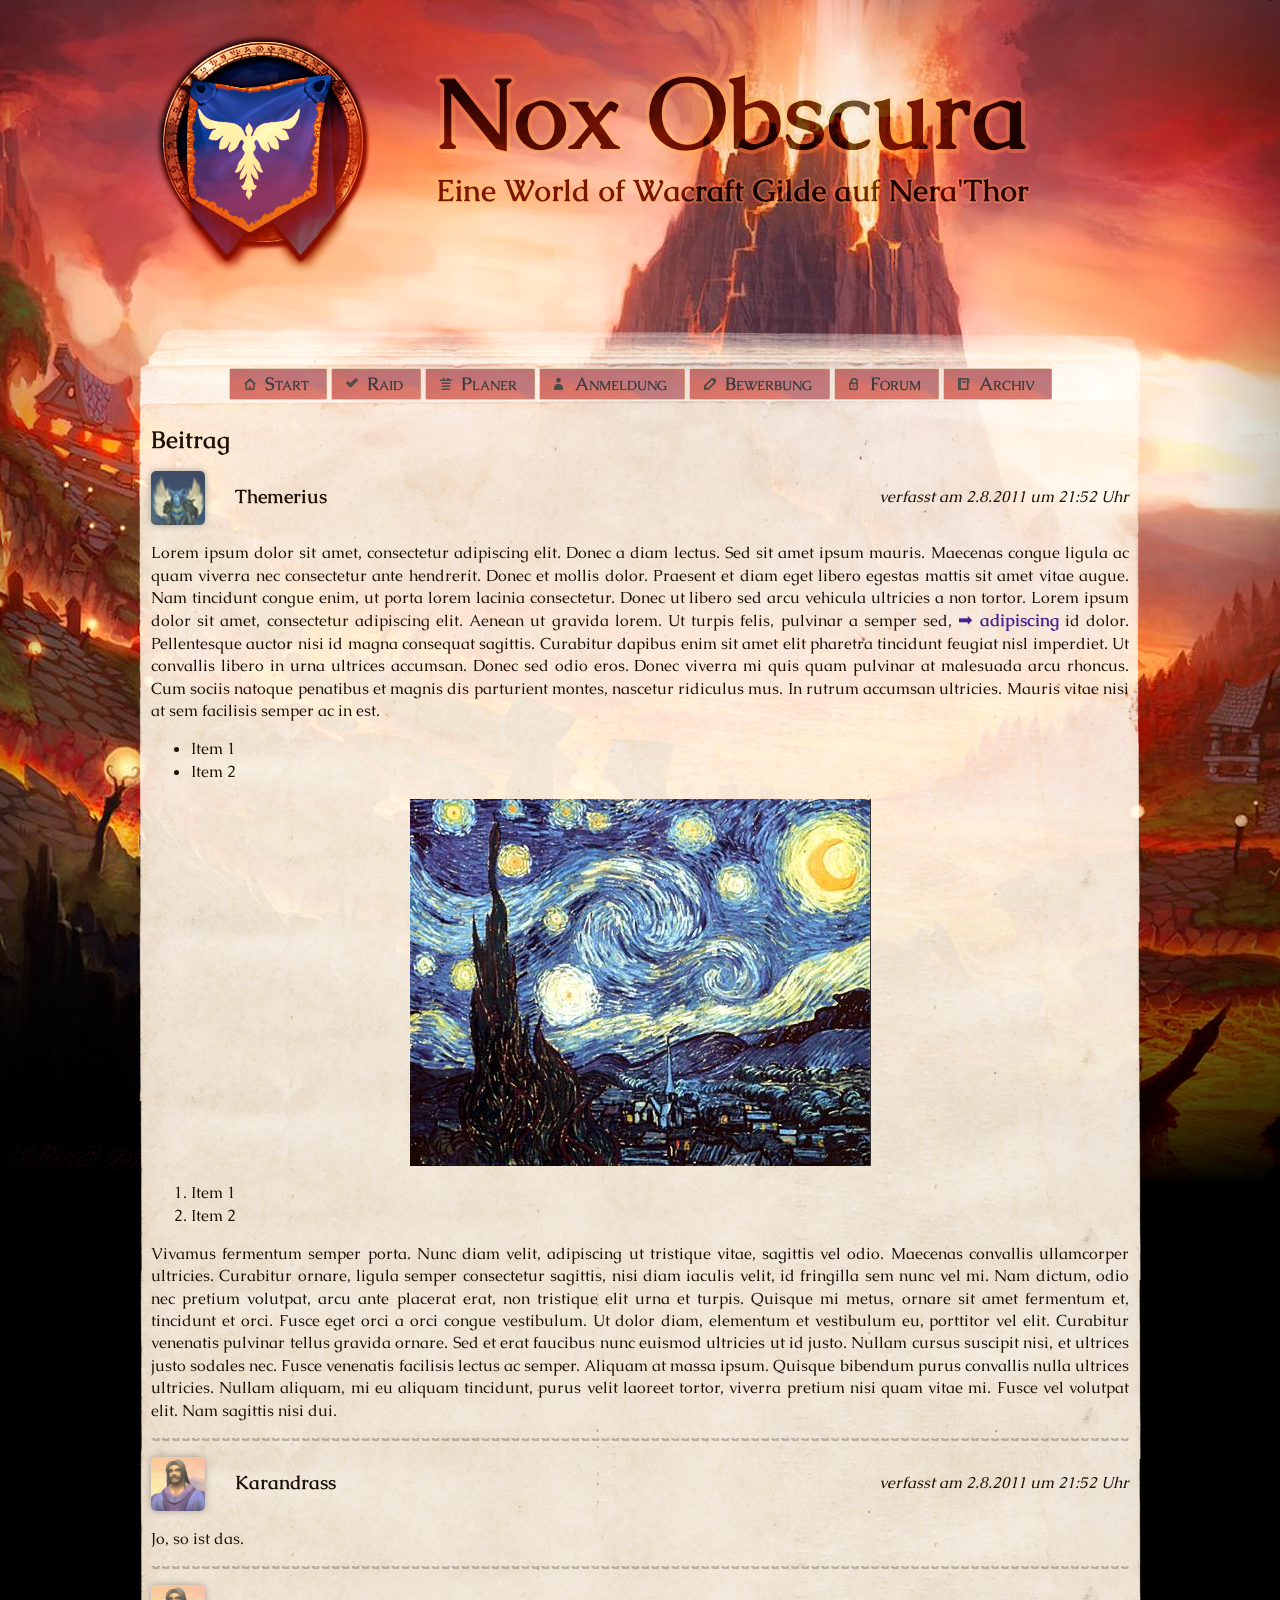
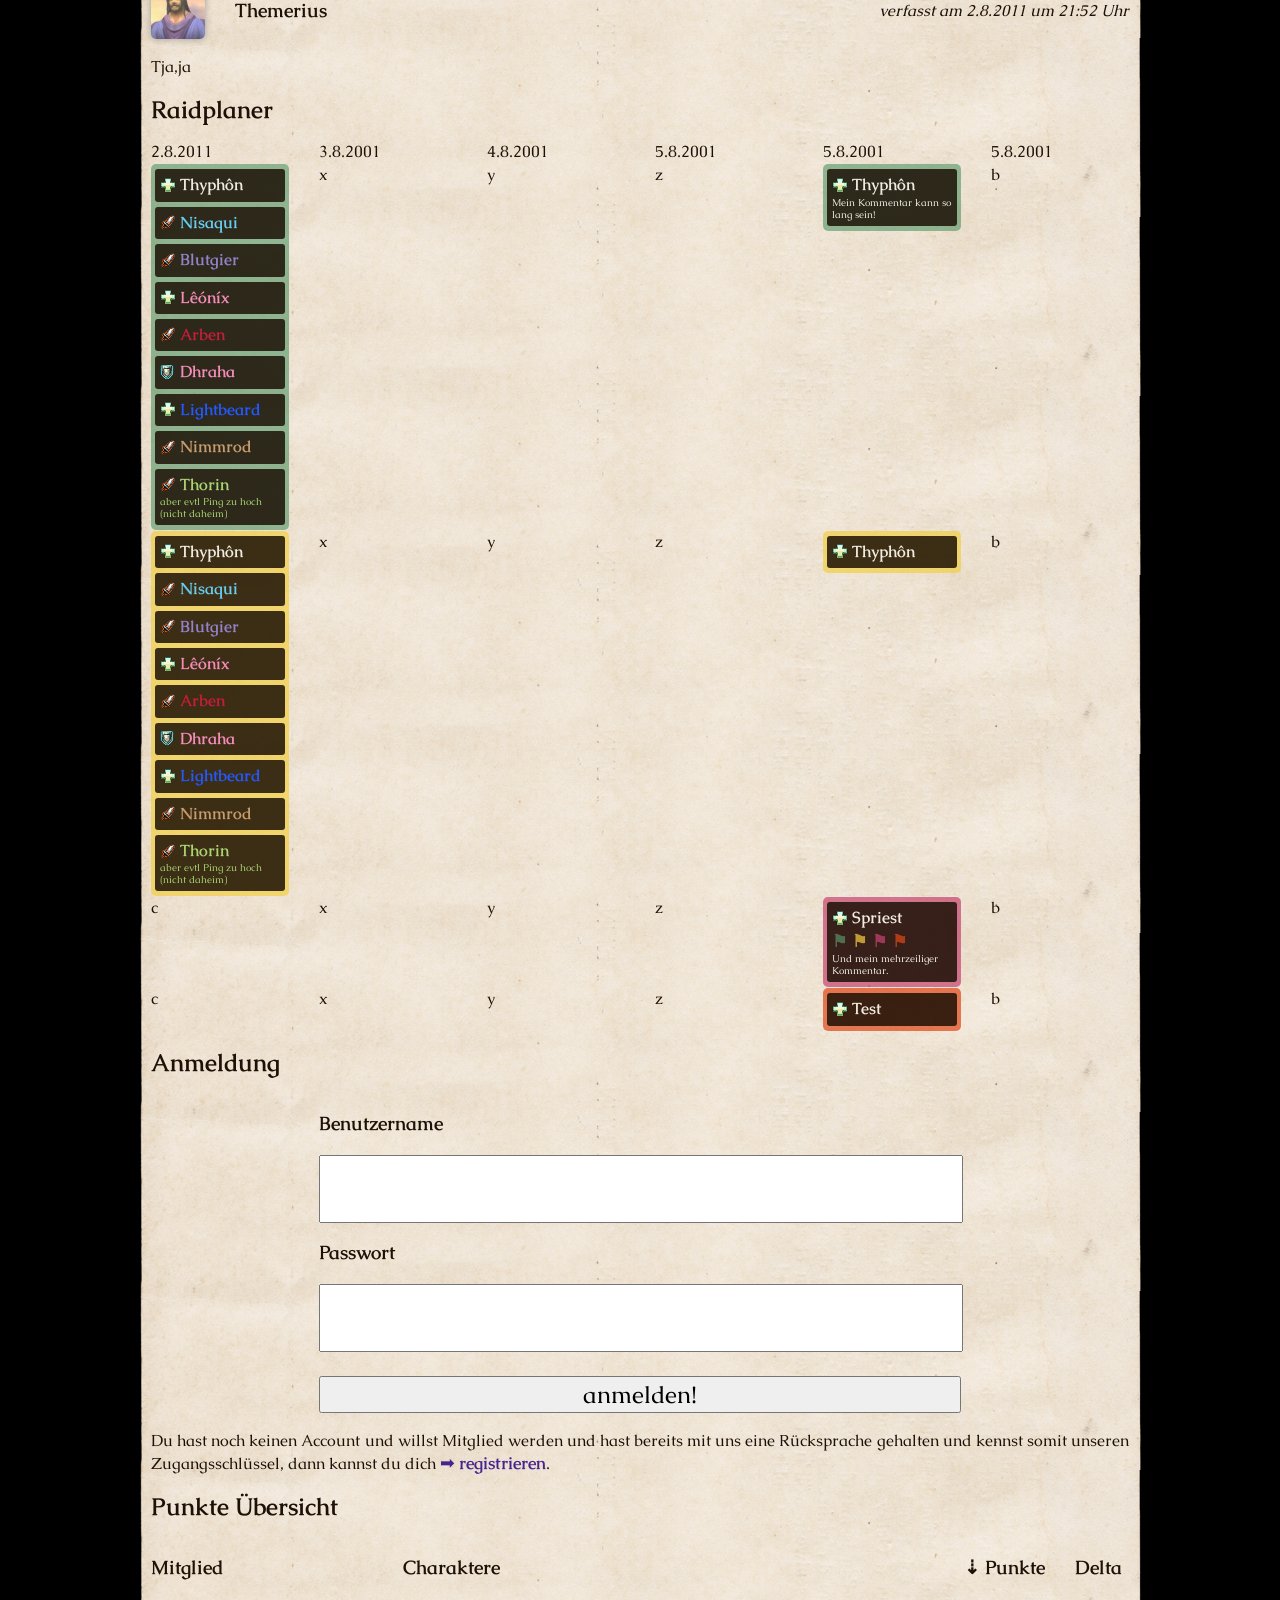
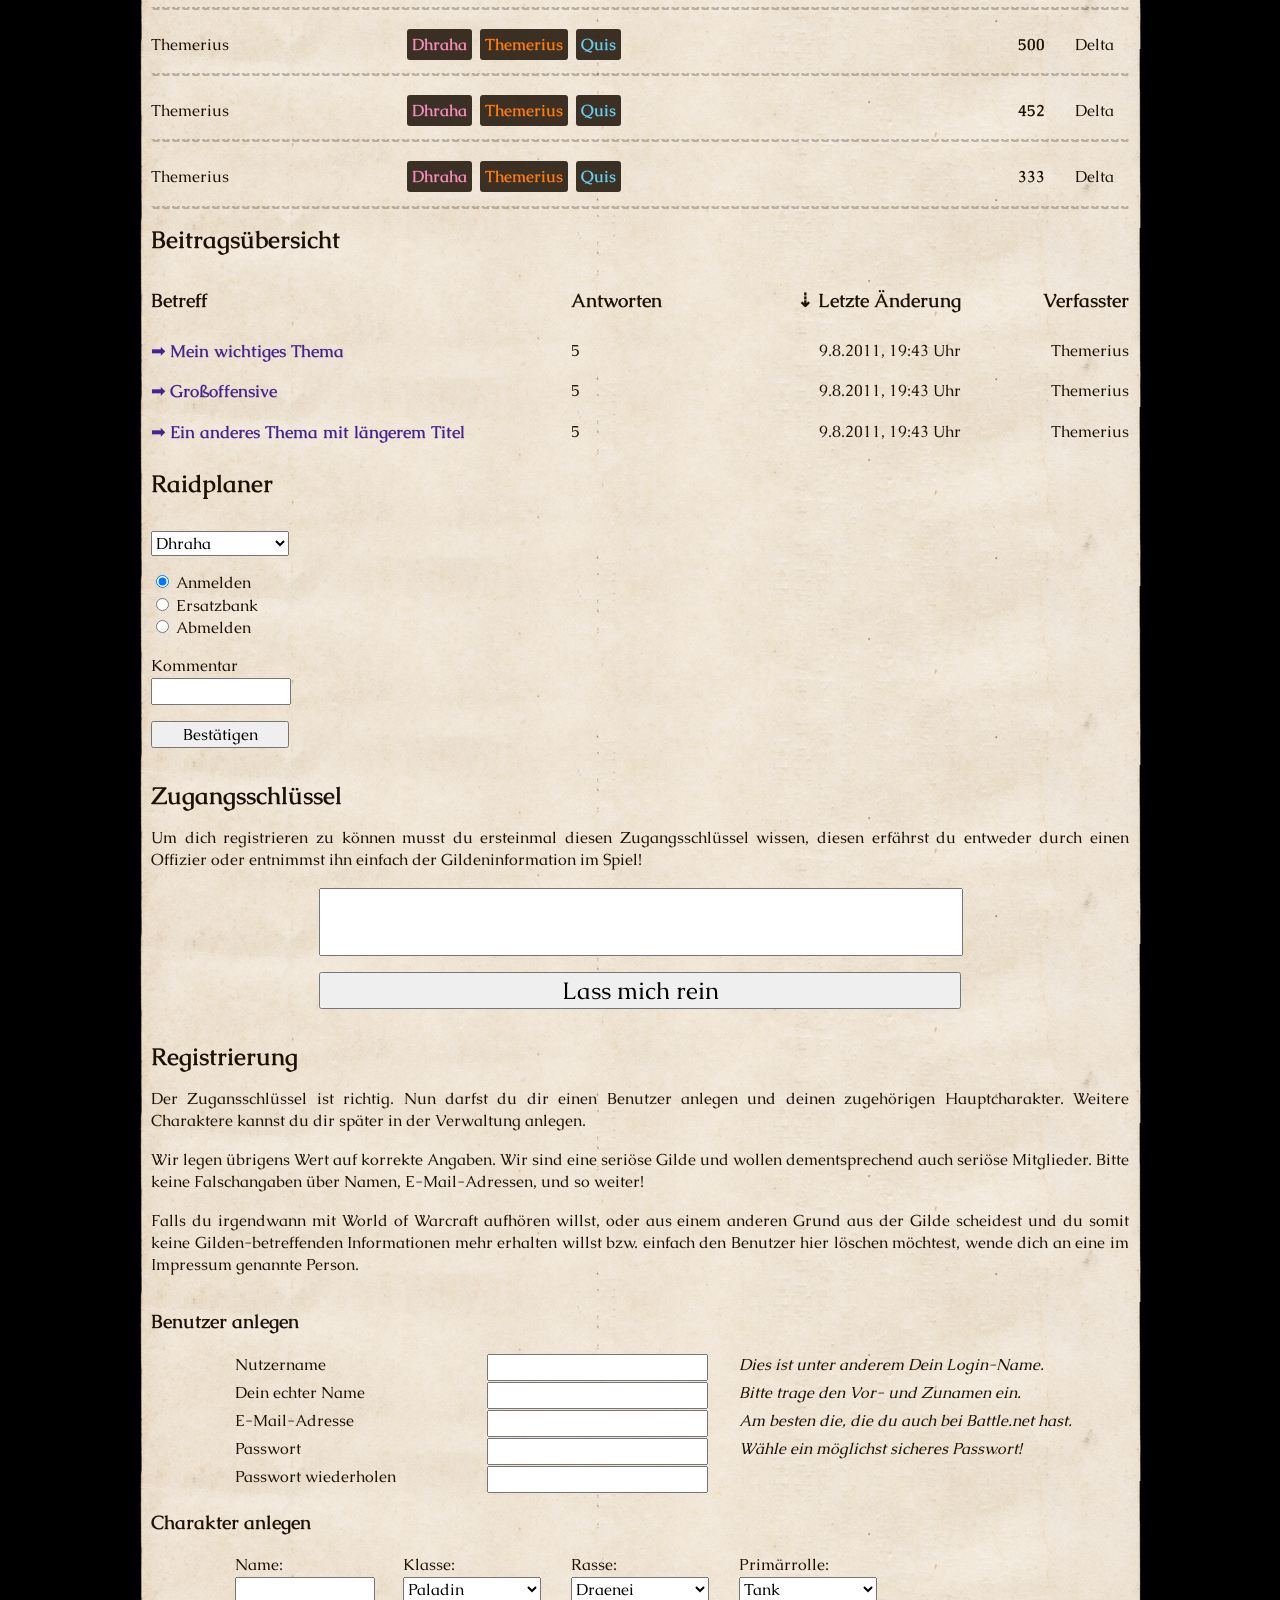
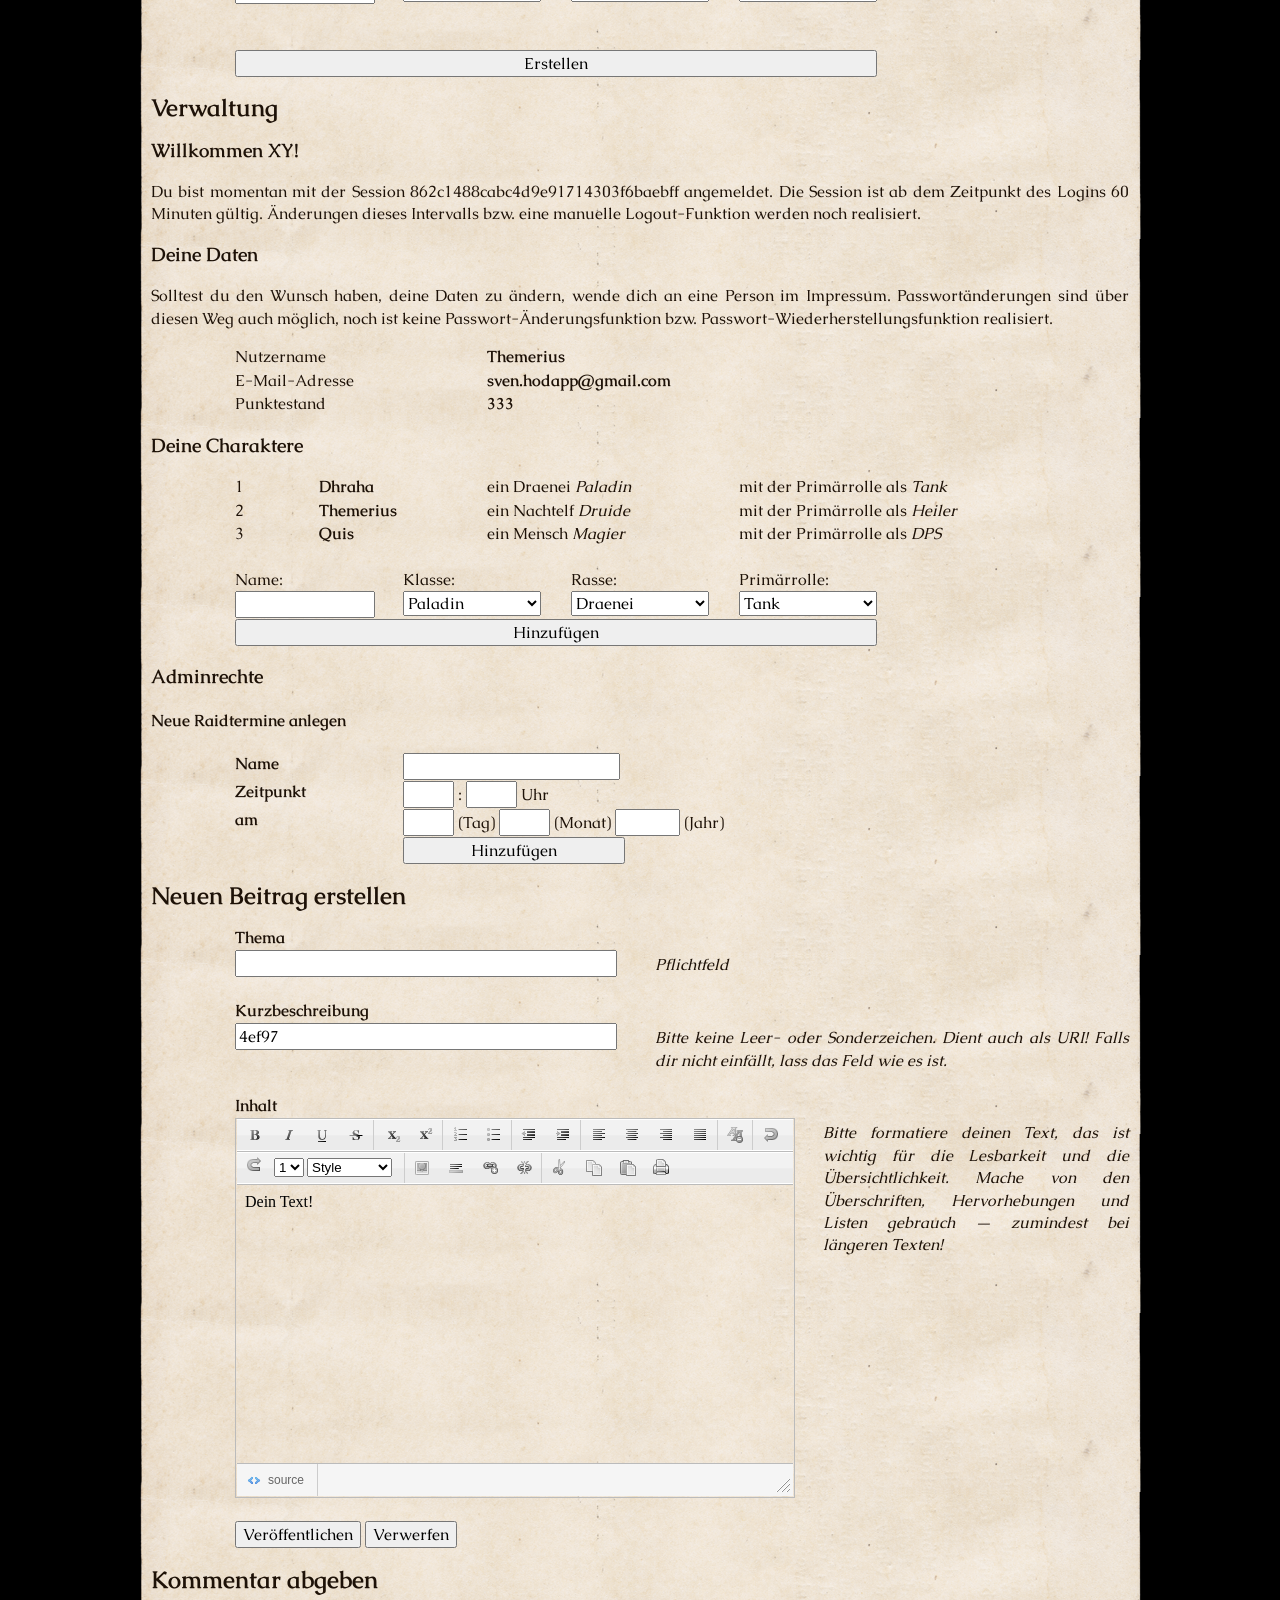
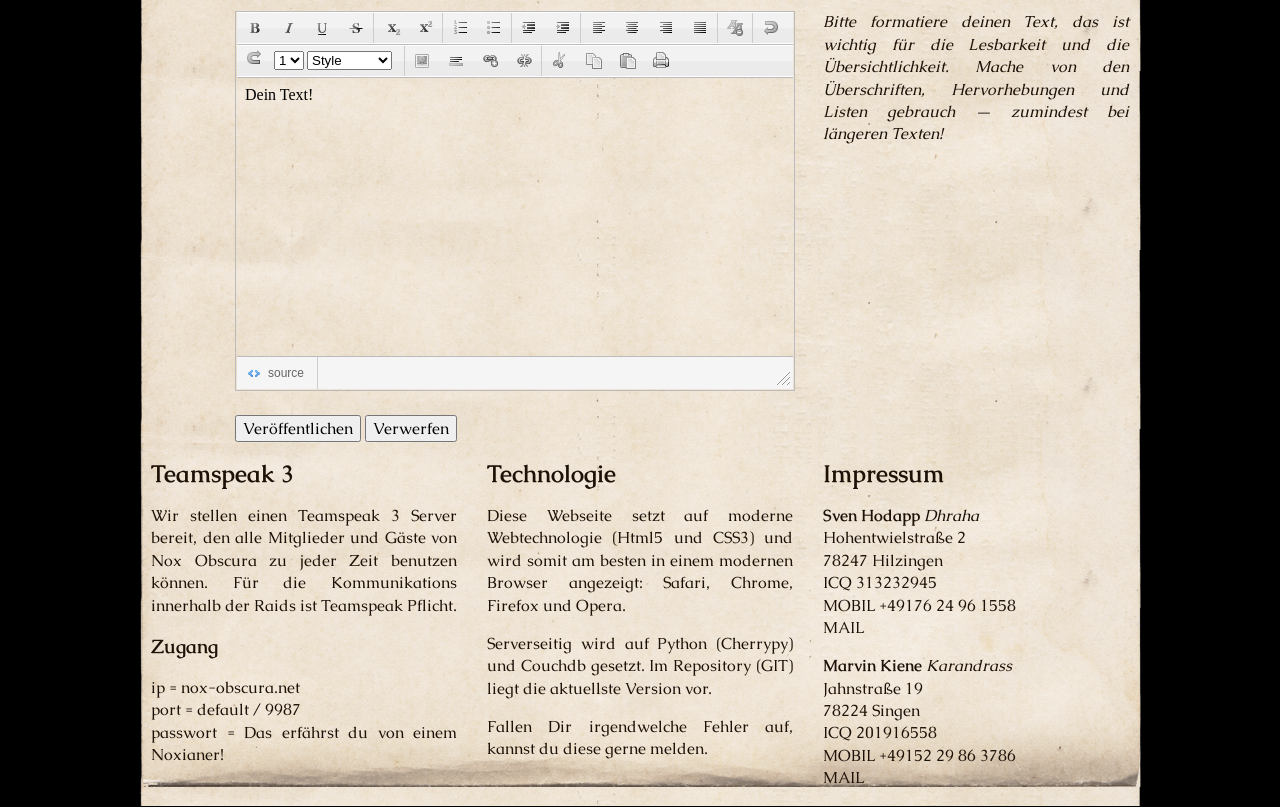
==== commit c9d1296b: "Designed a Login Template and added toTemplate." ====
--- a/Template/index.html
+++ b/Template/index.html
@@ -14,7 +14,8 @@
    
    <!-- Style Sheets -->
    <link rel="stylesheet" href="styleMain.css" media="screen" />
-   <link rel="stylesheet" href="css3buttons/stylesheets/css3buttons.css" media="screen">
+   <link rel="stylesheet" href="css3buttons/stylesheets/css3buttons.css"
+         media="screen">
    <link rel="stylesheet" href="978.css" media="screen">
    
    <!-- Tiny Editor -->
@@ -34,13 +35,20 @@
    
    <div id="wrapper">
       <nav>
-         <a href="#" class="big primary capitals negative button"><span class="home icon"></span>Start</a>
-         <a href="#" class="big primary capitals negative button"><span class="check icon"></span>Raid</a>
-         <a href="#" class="big primary capitals negative button"><span class="calendar icon"></span>Planer</a>
-         <a href="#" class="big primary capitals negative button"><span class="user icon"></span>Anmeldung</a>
-         <a href="#" class="big primary capitals negative button"><span class="pen icon"></span>Bewerbung</a>
-         <a href="#" class="big primary capitals negative button"><span class="lock icon"></span>Forum</a>
-         <a href="#" class="big primary capitals negative button"><span class="book icon"></span>Archiv</a>
+         <a href="#" class="big primary capitals negative button">
+            <span class="home icon"></span>Start</a>
+         <a href="#" class="big primary capitals negative button">
+            <span class="check icon"></span>Raid</a>
+         <a href="#" class="big primary capitals negative button">
+            <span class="calendar icon"></span>Planer</a>
+         <a href="#" class="big primary capitals negative button">
+            <span class="user icon"></span>Anmeldung</a>
+         <a href="#" class="big primary capitals negative button">
+            <span class="pen icon"></span>Bewerbung</a>
+         <a href="#" class="big primary capitals negative button">
+            <span class="lock icon"></span>Forum</a>
+         <a href="#" class="big primary capitals negative button">
+            <span class="book icon"></span>Archiv</a>
       </nav>
       
       <div id="pushDown"></div>
@@ -55,7 +63,9 @@
                </div>
                
                <div class="row">
-                  <div class="col1"><img class="avatar" src="img/avatar.png" /></div>
+                  <div class="col1">
+                     <img class="avatar" src="img/avatar.png" />
+                  </div>
                   <div class="col3 postInfoName">Themerius</div>
                   <div class="col4">&nbsp;</div>
                   <div class="col4 postInfoDate"><em>verfasst am 2.8.2011 um 21:52 Uhr</em></div>
@@ -268,6 +278,64 @@
                    <div class="row-end">&nbsp;</div>
                </div>
 <!--/-->       </section> <!-- / RAIDPLANER -->
+
+
+<!-- -->       <section id="login"> <!-- LOGIN -->
+               <div class="row">
+                  <h2>Anmeldung</h2>
+               </div>
+
+               <form action="user/doLogin" method="post">
+               <div class="row">
+                  <div class="col2">&nbsp;</div>
+                       <div class="col8">
+                           <h3>Benutzername</h3>
+                       </div>
+                       <div class="col2">&nbsp;</div>
+                       <div class="row-end">&nbsp;</div>
+               </div>
+
+               <div class="row">
+                  <div class="col2">&nbsp;</div>
+                       <div class="col8">
+                           <input class="loginText" type="text" name="username" value="" maxlength="40"/>
+                       </div>
+                       <div class="col2">&nbsp;</div>
+                       <div class="row-end">&nbsp;</div>
+               </div>
+
+               <div class="row">
+                  <div class="col2">&nbsp;</div>
+                       <div class="col8">
+                           <h3>Passwort</h3>
+                       </div>
+                       <div class="col2">&nbsp;</div>
+                       <div class="row-end">&nbsp;</div>
+               </div>
+
+               <div class="row">
+                  <div class="col2">&nbsp;</div>
+                       <div class="col8">
+                           <input class="loginText" type="password" name="password" value="" maxlength="40"/>
+                        </div>
+                       <div class="col2">&nbsp;</div>
+                       <div class="row-end">&nbsp;</div>
+               </div>
+               <br />
+               <div class="row">
+                  <div class="col2">&nbsp;</div>
+                       <div class="col8">
+                           <input class="loginButton" type="submit" value="anmelden!"/>
+                        </div>
+                       <div class="col2">&nbsp;</div>
+                       <div class="row-end">&nbsp;</div>
+               </div>
+               </form>
+
+               <div class="row">
+                  <p>Du hast noch keinen Account und willst Mitglied werden und hast bereits mit uns eine Rücksprache gehalten und kennst somit unseren Zugangsschlüssel, dann kannst du dich <a href='http://nox-obscura.net/register'>registrieren</a>.</p>
+               </div>
+<!--/-->       </section> <!-- / LOGIN -->
 
 
 <!-- -->       <section id="pointsSection"> <!-- POINTS -->
@@ -861,4 +929,4 @@
    </div> <!-- wrapper -->
 </body>
 
-</html>+</html>
--- a/Template/styleMain.css
+++ b/Template/styleMain.css
@@ -171,7 +171,7 @@
    width: 96%;
 }
 
-input.secretText {
+input.secretText, input.loginText {
    width: 99%;
    font-size: 3em;
    font-weight: bold;
@@ -182,7 +182,7 @@
    width: 100%;
 }
 
-input.secretButton {
+input.secretButton, input.loginButton {
    width: 100%;
    font-size: 1.5em;
 }
